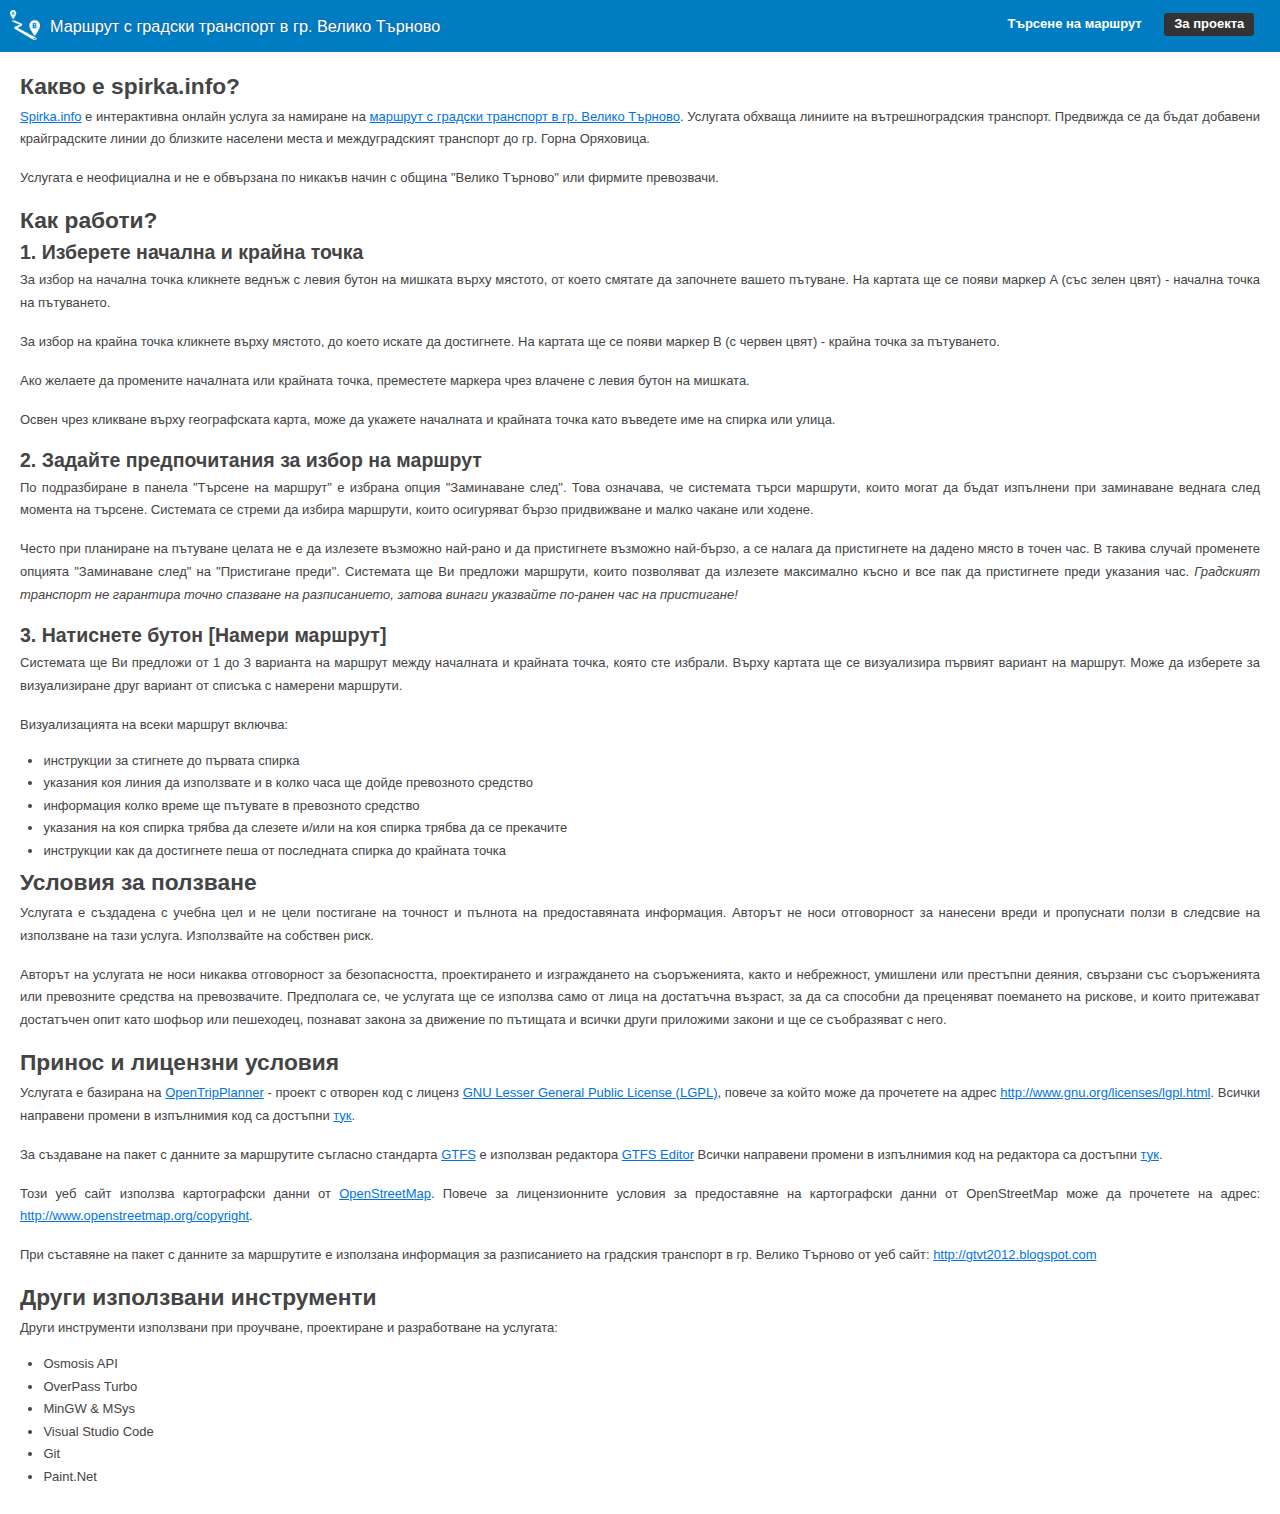
==== src/client/about.html @ 09ef055c "Remove unused modules and languages. Change navigation to static html. Added 'About us' static page." ====
<!DOCTYPE html>
<!--[if lt IE 7 ]> <html dir="ltr" lang="bg" class="ie6"> <![endif]-->
<!--[if IE 7 ]>    <html dir="ltr" lang="bg" class="ie7"> <![endif]-->
<!--[if IE 8 ]>    <html dir="ltr" lang="bg" class="ie8"> <![endif]-->
<!--[if IE 9 ]>    <html dir="ltr" lang="bg" class="ie9"> <![endif]-->
<!--[if (gt IE 9)|!(IE)]><!--> <html dir="ltr" lang="bg"> <!--<![endif]-->
<head>
	<title>Маршрут с градски транспорт в гр. Велико Търново - Test</title>
	<!--  Mobile Viewport Fix -->
	<meta name="viewport" content="width=device-width, initial-scale=1.0, maximum-scale=1.0, user-scalable=no" />
	<meta http-equiv="Content-Type" content="text/html; charset=UTF-8" />

	<link rel="stylesheet" href="style.css?v=1" />

</head>
<body>

	<header id="branding" role="banner" class="clearfix">
	<div id="logo"><a href="http://localhost:8000/"><img src="images/otp_logo_darkbg_40px.png" style="height:100%"></a>
	</div>
	<div id="site-title"><a href="/">Маршрут с градски транспорт в гр. Велико Търново</a></div>
	<nav id="main-menu" role="article"><ul><li id="otp-infoWidget-0"><a href="/">Търсене на маршрут</a></li><li id="otp-infoWidget-0"><a href="/about.html" style="    background-color: #333;">За проекта</a></li></ul></nav>
	</header>
	<div class="about">
		<h2>Какво е spirka.info?</h2>

		<p><a href="http://spirka.info">Spirka.info</a> е интерактивна онлайн услуга за намиране на <a href="http://spirka.info">маршрут с градски транспорт в гр. Велико Търново</a>.
		Услугата обхваща линиите на вътрешноградския транспорт. Предвижда се да бъдат добавени крайградските линии до близките населени места и междуградският транспорт до гр. Горна Оряховица.</p>

		<p>Услугата е неофициална и не е обвързана по никакъв начин с община &quot;Велико Търново&quot; или фирмите превозвачи.</p>

		<h2>Как работи?</h2>

		<h3>1. Изберете начална и крайна точка</h3>
		<p>За избор на начална точка кликнете веднъж с левия бутон на мишката върху мястото, от което смятате да започнете вашето пътуване. На картата ще се появи маркер A (със зелен цвят) - начална точка на пътуването.</p>
		<p>За избор на крайна точка кликнете върху мястото, до което искате да достигнете. На картата ще се появи маркер B (с червен цвят) - крайна точка за пътуването.</p>

		<p>Ако желаете да промените началната или крайната точка, преместете маркера чрез влачене с левия бутон на мишката.</p>

		<p>Освен чрез кликване върху географската карта, може да укажете началната и крайната точка като въведете име на спирка или улица.</p>

		<h3>2. Задайте предпочитания за избор на маршрут</h3>
		<p>По подразбиране в панела "Търсене на маршрут" е избрана опция "Заминаване след". Това означава, че системата търси маршрути, които могат да бъдат изпълнени при заминаване веднага след момента на търсене. Системата се стреми да избира маршрути, които осигуряват бързо придвижване и малко чакане или ходене.</p>
		<p>Често при планиране на пътуване целата не е да излезете възможно най-рано и да пристигнете възможно най-бързо, а се налага да пристигнете на дадено място в точен час. В такива случай променете опцията "Заминаване след" на "Пристигане преди". Системата ще Ви предложи маршрути, които позволяват да излезете максимално късно и все пак да пристигнете преди указания час. <i>Градският транспорт не гарантира точно спазване на разписанието, затова винаги указвайте по-ранен час на пристигане!</i></p>

		<h3>3. Натиснете бутон [Намери маршрут]</h3>
		<p>Системата ще Ви предложи от 1 до 3 варианта на маршрут между началната и крайната точка, която сте избрали. Върху картата ще се визуализира първият вариант на маршрут. Може да изберете за визуализиране друг вариант от списъка с намерени маршрути.</p>

		<p>Визуализацията на всеки маршрут включва:</p>
		<ul>
			<li>инструкции за стигнете до първата спирка</li>
			<li>указания коя линия да използвате и в колко часа ще дойде превозното средство</li>
			<li>информация колко време ще пътувате в превозното средство</li>
			<li>указания на коя спирка трябва да слезете и/или на коя спирка трябва да се прекачите</li>
			<li>инструкции как да достигнете пеша от последната спирка до крайната точка</li>
		</ul>

		<h2>Условия за ползване</h2>

		<p>Услугата е създадена с учебна цел и не цели постигане на точност и пълнота на предоставяната информация. Авторът не носи отговорност за нанесени вреди и пропуснати ползи в следсвие на използване на тази услуга. Използвайте на собствен риск.</p>

		<p>Авторът на услугата не носи никаква отговорност за безопасността, проектирането и изграждането на съоръженията, както и небрежност, умишлени или престъпни деяния, свързани със съоръженията или превозните средства на превозвачите. Предполага се, че услугата ще се използва само от лица на достатъчна възраст, за да са способни да преценяват поемането на рискове, и които притежават достатъчен опит като шофьор или пешеходец, познават закона за движение по пътищата и всички други приложими закони и ще се съобразяват с него.</p>

		<h2>Принос и лицензни условия</h2>

		<p>Услугата е базирана на <a href="https://github.com/opentripplanner/OpenTripPlanner">OpenTripPlanner</a> - проект с отворен код с лиценз <a href="http://www.gnu.org/licenses/lgpl.html">GNU Lesser General Public License (LGPL)</a>, повече за който може да прочетете на адрес <a href="http://www.gnu.org/licenses/lgpl.html">http://www.gnu.org/licenses/lgpl.html</a>. Всички направени промени в изпълнимия код са достъпни <a href="https://github.com/quasoft/OpenTripPlanner">тук</a>.</p>

		<p>За създаване на пакет с данните за маршрутите съгласно стандарта <a href="https://developers.google.com/transit/gtfs/">GTFS</a> е използван редактора <a href="https://github.com/conveyal/gtfs-editor">GTFS Editor</a> Всички направени промени в изпълнимия код на редактора са достъпни <a href="https://github.com/quasoft/gtfs-editor">тук</a>.</p>

		<p>Този уеб сайт използва картографски данни от <a href="http://www.openstreetmap.org">OpenStreetMap</a>. Повече за лицензионните условия за предоставяне на картографски данни от OpenStreetMap може да прочетете на адрес: <a href="http://www.openstreetmap.org/copyright">http://www.openstreetmap.org/copyright</a>.</p>

		<p>При съставяне на пакет с данните за маршрутите е използана информация за разписанието на градския транспорт в гр. Велико Търново от уеб сайт: <a href="http://gtvt2012.blogspot.com">http://gtvt2012.blogspot.com</a></p>

		<h2>Други използвани инструменти</h2>
		<p>Други инструменти използвани при проучване, проектиране и разработване на услугата:</p>
		<ul>
			<li>Osmosis API</li>
			<li>OverPass Turbo</li>
			<li>MinGW &amp; MSys</li>
			<li>Visual Studio Code</li>
			<li>Git</li>
			<li>Paint.Net</li>
		</ul>
	</div>
</body>
</html>
---- src/client/style.css ----
/* =html5doctor.com Reset Stylesheet \\v1.6.1 \\ Last Updated: 2010-09-17 \\ http://richclarkdesign.com \\ @rich_clark
-------------------------------------------------------------- */

html, body, div, span, object, iframe,
h1, h2, h3, h4, h5, h6, p, blockquote, pre,
abbr, address, cite, code,
del, dfn, em, img, ins, kbd, q, samp,
small, strong, sub, sup, var,
b, i,
dl, dt, dd, ol, ul, li,
fieldset, form, label, legend,
table, caption, tbody, tfoot, thead, tr, th, td,
article, aside, canvas, details, figcaption, figure,
footer, header, hgroup, menu, nav, section, summary,
time, mark, audio, video {
  margin:0;
  padding:0;
  border:0;
  outline:0;
  font-size:100%;
  vertical-align:baseline;
  background:transparent;
}
article, aside, details, figcaption, figure,
footer, header, hgroup, menu, nav, section { display:block; }
nav ul { list-style:none; }
blockquote, q { quotes:none; }
blockquote:before, blockquote:after,
q:before, q:after { content:''; content:none; }
a { margin:0; padding:0; font-size:100%; vertical-align:baseline; background:transparent; }
ins { background-color:#ff9; color:#000; text-decoration:none; }
mark { background-color:#ff9; color:#000; font-style:italic; font-weight:bold; }
del { text-decoration: line-through; }
abbr[title], dfn[title] { border-bottom:1px dotted; cursor:help; }
/* tables still need cellspacing="0" in the markup */
table { border-collapse:collapse; border-spacing:0; }
hr { display:block; height:1px; border:0; border-top:1px solid #ccc; margin:1em 0; padding:0; }
input, select { vertical-align:middle; }


/* Base Typography
-------------------------------------------------------------- */

body { font:13px/1.231 sans-serif; *font-size:small; }
select, input, textarea, button { font:99% sans-serif; }
pre, code, kbd, samp { font-family: monospace, sans-serif; }


/* Base Styles
-------------------------------------------------------------- */


body, select, input, textarea {
  /* #444 looks better than black: twitter.com/H_FJ/statuses/11800719859 */
  color: #444;
  /* set your base font here, to apply evenly */
  font-family: "Helvetica Neue",Arial,Helvetica,sans-serif;
}
/* Headers (h1,h2,etc) have no default font-size or margin,
   you'll want to define those yourself. */
h1,h2,h3,h4,h5,h6 {
  font-weight: bold;
  margin-bottom: 0.25em;
  text-shadow: -1px 1px #fff;
}
h1 { font-size: 2em; }
h2 { font-size: 1.75em; }
h3 { font-size: 1.5em; }
h4 { font-size: 1.5em; color: #666;}
h5 { font-size: 1.25em; }
h6 { font-size: 1.25em; color: #666; }
/* always force a scrollbar in non-IE */
html { overflow-y: scroll; }
/* Accessible focus treatment: people.opera.com/patrickl/experiments/keyboard/test */
a:hover, a:active { outline: none; }
a, a:active, a:visited { color: #0073e5; }
a:hover { color: #57a2ee; }
ul, ol { margin-left: 1.8em; margin-bottom: 0.75em }
ol { list-style-type: decimal; }
li { margin-bottom: 0.5em }
p { margin-bottom: 1.25em; line-height: 1.75; }
/* Remove margins for navigation lists */
nav ul, nav li { margin: 0; }
small { font-size: 85%; }
strong, th { font-weight: bold; }
td, td img { vertical-align: top; }
sub { vertical-align: sub; font-size: smaller; }
sup { vertical-align: super; font-size: smaller; }
pre {
  padding: 15px;
  /* www.pathf.com/blogs/2008/05/formatting-quoted-code-in-blog-posts-css21-white-space-pre-wrap/ */
  white-space: pre; /* CSS2 */
  white-space: pre-wrap; /* CSS 2.1 */
  white-space: pre-line; /* CSS 3 (and 2.1 as well, actually) */
  word-wrap: break-word; /* IE */
}
hr {
  background-color: #fff;
  border-top: 1px solid #ccc;
  margin: .5em 0 .5em 0;
}
textarea { overflow: auto; } /* thnx ivannikolic! www.sitepoint.com/blogs/2010/08/20/ie-remove-textarea-scrollbars/ */
.ie6 legend, .ie7 legend { margin-left: -7px; } /* thnx ivannikolic! */
/* align checkboxes, radios, text inputs with their label
   by: Thierry Koblentz tjkdesign.com/ez-css/css/base.css  */
input[type="radio"] { vertical-align: text-bottom; }
input[type="checkbox"] { vertical-align: bottom; }
.ie7 input[type="checkbox"] { vertical-align: baseline; }
.ie6 input { vertical-align: text-bottom; }
/* hand cursor on clickable input elements */
label, input[type=button], input[type=submit], button { cursor: pointer; }
/* webkit browsers add a 2px margin outside the chrome of form elements */
button, input, select, textarea { margin: 0; }
/* colors for form validity */
input:valid, textarea:valid   {  }
input:invalid, textarea:invalid {
      border-radius: 1px;
    -moz-box-shadow: 0px 0px 5px red;
 -webkit-box-shadow: 0px 0px 5px red;
         box-shadow: 0px 0px 5px red;
}
.no-boxshadow input:invalid,
.no-boxshadow textarea:invalid { background-color: #f0dddd; }
/* These selection declarations have to be separate.
   No text-shadow: twitter.com/miketaylr/status/12228805301
   Also: hot pink. */
::-moz-selection{ background: #FF5E99; color:#fff; text-shadow: none; }
::selection { background:#FF5E99; color:#fff; text-shadow: none; }
/*  j.mp/webkit-tap-highlight-color */
a:link { -webkit-tap-highlight-color: #FF5E99; }
/* make buttons play nice in IE:
   www.viget.com/inspire/styling-the-button-element-in-internet-explorer/ */
button {width: auto; overflow: visible;}
/* bicubic resizing for non-native sized IMG:
   code.flickr.com/blog/2008/11/12/on-ui-quality-the-little-things-client-side-image-resizing/ */
.ie7 img {-ms-interpolation-mode: bicubic;}

/* >> The Magnificent CLEARFIX: Updated to prevent margin-collapsing on child elements << j.mp/bestclearfix */
.clearfix:before, .clearfix:after {
  content: "\0020"; display: block; height: 0; visibility: hidden;
}
.clearfix:after { clear: both; }
/* Fix clearfix: blueprintcss.lighthouseapp.com/projects/15318/tickets/5-extra-margin-padding-bottom-of-page */
.clearfix { zoom: 1; }

.borderBox {
     box-sizing: border-box;
     -webkit-box-sizing:border-box;
     -moz-box-sizing: border-box;
}


/* Structure
-------------------------------------------------------------- */

body {
  background: #444;
}


/* Header
-------------------------------------------------------------- */


/* Branding (top bar) */

#branding {
  height: 2.25em;
  overflow: visible;
  position: relative;
  z-index: 100;
  color: #fff;

  background-color: #007CC3;
  /*
  background-image: linear-gradient(bottom, rgb(68,68,68) 0%, rgb(102,102,102) 100%);
  background-image: -o-linear-gradient(bottom, rgb(68,68,68) 0%, rgb(102,102,102) 100%);
  background-image: -moz-linear-gradient(bottom, rgb(68,68,68) 0%, rgb(102,102,102) 100%);
  background-image: -webkit-linear-gradient(bottom, rgb(68,68,68) 0%, rgb(102,102,102) 100%);
  background-image: -ms-linear-gradient(bottom, rgb(68,68,68) 0%, rgb(102,102,102) 100%);

  background-image: -webkit-gradient(
  	linear,
  	left bottom,
  	left top,
  	color-stop(0, rgb(68,68,68)),
  	color-stop(1, rgb(102,102,102))
  );
  */
}

@media only screen and (min-width: 768px) {
  #branding {
    height: 4em;
  }
}

/* Module Selector */

#otp_moduleSelector {
  font-size: 11px;
  margin: 6px 10px;
}

@media only screen and (min-width: 768px) {

  #otp_moduleSelector {
    font-size: 16px;
    margin: 13px 20px;
  }
}



#otp_topbutton {
  float: left;
  width: 90px;
  height: 42px;
  background: gray;
  font-weight: bold;
  font-size: 30px;
  padding: 6px 0px 4px 10px;
  cursor: pointer;
}

#otp_topbutton:hover {
  color: cyan;
}

#otp_toptitle {
  float: left;
  width: 300px;
  height: 42px;
  font-weight: bold;
  font-size: 30px;
  padding: 6px 0px 4px 12px;
}

#otp-widgetManager {
    float: right;
    width: 30px;
    height: 30px;
    margin: 10px 10px 0 0;
    background: url('images/gear.svg');
    background-size: 30px 30px;
    cursor: pointer;
}

.otp-widgetManagerMenu {
    top: 40px;
    right: 10px;
    text-align: right;
}

#addthis {
  display: none;
}

/* the logo */
#logo {
  display: none;
  float: left;
  height:30px;
  margin: 10px 0px 0px 10px;
}

}
#logo .ribbon {
  position: relative;
  height: 5em;
  right: -10px;
  padding: 0 10px 0 1.5em;
  border-top: 1px solid #529be6;
  border-bottom: 1px solid #2a65a1;

  background-color: #68aff7;

  background-image: linear-gradient(bottom, rgb(86,162,238) 0%, rgb(120,185,255) 100%);
  background-image: -o-linear-gradient(bottom, rgb(86,162,238) 0%, rgb(120,185,255) 100%);
  background-image: -moz-linear-gradient(bottom, rgb(86,162,238) 0%, rgb(120,185,255) 100%);
  background-image: -webkit-linear-gradient(bottom, rgb(86,162,238) 0%, rgb(120,185,255) 100%);
  background-image: -ms-linear-gradient(bottom, rgb(86,162,238) 0%, rgb(120,185,255) 100%);

  background-image: -webkit-gradient(
  	linear,
  	left bottom,
  	left top,
  	color-stop(0, rgb(86,162,238)),
  	color-stop(1, rgb(120,185,255))
  );

     -moz-box-shadow: inset -2px 1px 1px rgba(255,255,255,0.5);
  -webkit-box-shadow: inset -2px 1px 1px rgba(255,255,255,0.5);
          box-shadow: inset -2px 1px 1px rgba(255,255,255,0.5);
}
#logo .ribbon:before,
#logo .ribbon:after {
  content: "\0020";
  display: block;
	width: 100%;
	height: 100%;
  position: absolute;
  top: -1px;
  right: -1px;
  z-index: -1;
  border: 1px solid #2a65a1;
  border-top: 1px solid #529be6;
  border-left: 2px solid #498fd7;

  background-color: #68aff7;

  background-image: linear-gradient(bottom, rgb(86,162,238) 0%, rgb(120,185,255) 100%);
  background-image: -o-linear-gradient(bottom, rgb(86,162,238) 0%, rgb(120,185,255) 100%);
  background-image: -moz-linear-gradient(bottom, rgb(86,162,238) 0%, rgb(120,185,255) 100%);
  background-image: -webkit-linear-gradient(bottom, rgb(86,162,238) 0%, rgb(120,185,255) 100%);
  background-image: -ms-linear-gradient(bottom, rgb(86,162,238) 0%, rgb(120,185,255) 100%);

  background-image: -webkit-gradient(
  	linear,
  	left bottom,
  	left top,
  	color-stop(0, rgb(86,162,238)),
  	color-stop(1, rgb(120,185,255))
  );

          transform: skew(45deg,0deg);
      -ms-transform: skew(45deg,0deg);
  -webkit-transform: skew(45deg,0deg);
       -o-transform: skew(45deg,0deg);
     -moz-transform: skew(45deg,0deg);

     -webkit-border-radius: 8px;
        -moz-border-radius: 8px;
             border-radius: 8px;

     -moz-box-shadow: -5px 0 15px rgba(0, 0, 0, 0.25), inset 0 1px 1px rgba(255,255,255,0.5);
  -webkit-box-shadow: -5px 0 15px rgba(0, 0, 0, 0.25), inset 0 1px 1px rgba(255,255,255,0.5);
          box-shadow: -5px 0 15px rgba(0, 0, 0, 0.25), inset 0 1px 1px rgba(255,255,255,0.5);
}
#logo .ribbon:after {
  padding-right: 6em;
  right: -6em;
  margin-right: -1px;
  border-left: 2px solid #498fd7;
          transform: skew(-45deg,0deg);
      -ms-transform: skew(-45deg,0deg);
  -webkit-transform: skew(-45deg,0deg);
       -o-transform: skew(-45deg,0deg);
     -moz-transform: skew(-45deg,0deg);

        -moz-box-shadow: 5px 10px 10px rgba(0, 0, 0, 0.25), inset 1px 1px 1px rgba(255,255,255,0.5);
     -webkit-box-shadow: 5px 10px 10px rgba(0, 0, 0, 0.25), inset 1px 1px 1px rgba(255,255,255,0.5);
             box-shadow: 5px 10px 10px rgba(0, 0, 0, 0.25), inset 1px 1px 1px rgba(255,255,255,0.5);
}

#site-title {
  font-size: 1.25em;
  margin: .325em .25em;
  float: left;
  padding-left: 5px;
}

#site-title a {
  text-decoration: none;
  color: #fff;
  text-shadow: -1px -1px 1px rgba(42,101,161,0.25),
               -1px  1px 1px rgba(42,101,161,0.25),
                1px -1px 1px rgba(42,101,161,0.25),
                1px  1px 1px rgba(42,101,161,0.25)
}
#site-title a:hover {
  text-shadow: -1px -1px 1px rgba(42,101,161,0.5),
               -1px  1px 1px rgba(42,101,161,0.75),
                1px -1px 1px rgba(42,101,161,0.25),
                1px  1px 1px rgba(42,101,161,0.5)
}
#site-description {
  color: #dfeefd;
  font-size: 1em;
  margin: 0 20px 0 0;
  text-shadow: -1px -1px 1px rgba(42,101,161,0.25),
               -1px  1px 1px rgba(42,101,161,0.25),
                1px -1px 1px rgba(42,101,161,0.25),
                1px  1px 1px rgba(42,101,161,0.25)
}

/* AddThis */
#branding .addthis_toolbox {
  margin: 1.25em 0 0 0;
  float: right;
  min-width: 163px;
}

/* Navigation: Main Menu */
#main-menu {
  padding: .25em;
  float: right;
}
#main-menu li {
  float: left;
}
#main-menu a {
  display: block;
  color: #fff;
  font-size: 1em;
  font-weight: bold;
  line-height: 1.75;
  text-decoration: none;
  padding: 0 0.75em;
  position: relative;
  z-index: 1000;
  -webkit-border-radius: 3px;
     -moz-border-radius: 3px;
          border-radius: 3px;
}
#main-menu a:hover {
  background-color: #333;
}



/* The Map
-------------------------------------------------------------- */

#map {
  position: absolute;
  top: 2.25em;
  right: 0;
  bottom: 0;
  left: 0;
  z-index: 1;
}

@media only screen and (min-width: 768px) {
  #map {
    top: 4em;
  }
}


/*.leaflet-control-zoom {
  display: none;
}*/

.leaflet-container .leaflet-control-attribution {
  font-size: 6px;
}


.otp-popupMenu {
  position : fixed;
  z-index: 10001;
  padding: 0px;
  background: #eee;
  border: 1px solid #acacac;
  border-top: 1px solid #bfbfbf;
  border-bottom: 1px solid #9a9a9a;
  -webkit-border-radius: 3px;
     -moz-border-radius: 3px;
          border-radius: 3px;
     -moz-box-shadow: inset 0 2px 0 rgba(255,255,255,0.5);
  -webkit-box-shadow: inset 0 2px 0 rgba(255,255,255,0.5);
          box-shadow: inset 0 2px 0 rgba(255,255,255,0.5);
}

.otp-popupMenu-item {
    padding: .4em;
    cursor: pointer;
}

.otp-popupMenu-item:hover {
    background: #f8f8f8;
}

/* Minimize Tray
-------------------------------------------------------------- */

#otp-minimize-tray {
    position: absolute;
    right: 0;
    bottom: 0;
    left: 0;
    height: 28px;
    z-index: 10000;
}

.otp-minimized-tab {
    float: left;
    z-index: 10000;
    font-size: 14px;
    text-shadow: -1px 1px 0 #ffffff;
    font-weight: bold;
    background: #eee;
    padding: 5px 2px 3px 6px;
    margin-left: 10px;
    width: 150px;
    height: 20px;
    cursor: pointer;
    overflow: hidden;
    text-overflow: ellipsis;
    white-space: nowrap;

    border-top: 1px solid #acacac;
    border-top: 1px solid #bfbfbf;
    border-left: 1px solid #acacac;
    border-left: 1px solid #bfbfbf;
    border-right: 1px solid #acacac;
    border-tight: 1px solid #bfbfbf;

    -webkit-border-radius: 3px;
        -moz-border-radius: 3px;
          border-radius: 3px;
         -moz-box-shadow: inset 0 2px 0 rgba(255,255,255,0.5);
    -webkit-box-shadow: inset 0 2px 0 rgba(255,255,255,0.5);
          box-shadow: inset 0 2px 0 rgba(255,255,255,0.5);
}

/* Widgets
-------------------------------------------------------------- */

.otp-widget {
  position : absolute;
  z-index: 1000;
}

.otp-widget-nonTransparent {
  padding: 5px 10px;
  background: #eee;
  border: 1px solid #acacac;
  border-top: 1px solid #bfbfbf;
  border-bottom: 1px solid #9a9a9a;
  -webkit-border-radius: 3px;
     -moz-border-radius: 3px;
          border-radius: 3px;
     -moz-box-shadow: inset 0 2px 0 rgba(255,255,255,0.5);
  -webkit-box-shadow: inset 0 2px 0 rgba(255,255,255,0.5);
          box-shadow: inset 0 2px 0 rgba(255,255,255,0.5);
}

.otp-widget .close {
	color: #666;
	cursor: pointer;
	font-size: 20px;
  font-weight: bold;
	text-shadow: -1px 1px 0 #ffffff;
  padding: 0 0.4em 0.23em;
	float: right;
	position: absolute;
	right: 0;
	top: 0;
	z-index: 10000;
  -webkit-border-radius: 4px;
  -moz-border-radius: 4px;
  border-radius: 4px;
}
.otp-widget .close:hover {
	color: red;
}

.otp-widget-header {
    font-size: 16px;
    min-height: 16px;
    text-shadow: -1px 1px 0 #ffffff;
    font-weight: bold;
    margin-bottom: 5px;
    overflow: hidden;
    text-overflow: ellipsis;
    white-space: nowrap;
    cursor: default;
}

.otp-widget-header-buttons {
    position: absolute;
    top: 0px;
    right: 0px;
    height: 20px;
    width: 50px;
}

.otp-widget-header-button {
	color: #666;
	cursor: pointer;
	font-size: 20px;
    font-weight: bold;
	text-shadow: -1px 1px 0 #ffffff;
    padding: 0 10px 0px 2px;
	position: static;
	float: right;
	width: 8px;
	z-index: 10000;
    /*-webkit-border-radius: 4px;
    -moz-border-radius: 4px;
    border-radius: 4px;*/
}

.otp-widget-header-minimize:hover {
	color: red;
}

.otp-defaultInfoWidget {
    width: 40em;
    height: 60%;
  	overflow: auto;
}

#otp-tripResultsWidget {
  width: 230px;
  height: auto;
  left: 20px;
  bottom: 7.5em;
  display: none;
}

#otp-noTripWidget {
  left: 0.5em;
  right: 0.5em;
  bottomm: 5em;
  font-size: 85%;
  background-color: #ffa07a;
  background-color: rgba(255,160,122,0.85);
  display: none;
}

#otp-tipWidget {
  left: 0.5em;
  right: 0.5em;
  bottom: 1em;
  font-size: 85%;
  font-weight: bold;
  text-align: center;
  padding: 0.5em;
  text-shadow: -1px 1px #fff;
  background-color: #e3e57a;
  background-color: rgba(227,229,122,0.8);
  border: 1px solid #b1b24e;
  border-top: 1px solid #d1d263;
  border-bottom: 1px solid #929339;
}

#otp-bikestationsWidget {
  visibility: hidden;
}

#otp-contactWidget, #otp-aboutWidget {
  display: none;
  position: absolute;
  top: 2.5em;
  right: 0.25em;
  left: 0.25em;
  z-index: 2000;
}

#otp-aboutWidget .content, #otp-contactWidget .content {
	padding: 2em;
}

#otp-aboutWidget .content img, #otp-contactWidget .content img {
  max-width: 100%;
}

#otp-aboutWidget .content a, #otp-contactWidget .content a {
	text-decoration: none;
	color: rgb(82, 155, 230);
	font-weight: bold;
}

#otp-aboutWidget .title, #otp-contactWidget .title {
	font-weight: bold;
	font-size: 1.5em;
}

#otp-aboutWidget .text, #otp-contactWidget .text {
	font-weight: normal;
	font-size: 1em;
}

.otp-defaultLabel {
    margin: 4px 0px 2px 0px;
}

.ui-dialog-titlebar {
  font-size: 14px;
  padding:2px;
}

.ui-dialog-content {
  font-size: 12px;
}

/* TripSummaryWidget */

.otp-defaultTripWidget {
  width: auto;
  bottom: 10px;
  left: 10px;
}

.otp-defaultTripWidget hr {
  display: none;
}

@media only screen and (min-width: 768px) {
  .otp-defaultTripWidget {
    width: 340px;
    /*top: auto;
    left: 20px;
    bottom: 100px;*/

    padding: 10px;
  }

  .otp-defaultTripWidget hr {
    display: block;
  }
}


h3.your-trip,
h6.drag-to-change {
  display: none;
}

/*#otp-fieldtrip-optionsWidget {
    bottom: 10px;
    left: 10px;
}

#otp-calltaker-optionsWidget {
    bottom: 10px;
    left: 10px;
}*/


/* Bike Triangle */

.otp-bikeTriangle {
  display: none;
}


@media only screen and (min-width: 768px) {
  .otp-bikeTriangle {
    display: block;
    height: 100px;
  }
}

/* Stop Times Widget */

.otp-stopTimes-list {
    width: 80px;
    height: 120px;
    overflow: auto;
    background: white;
    border: 1px solid black;
    margin-top: 5px;
}

.otp-stopTimes-list-item {
    margin: .2em 0 .2em .5em;
}

.otp-stopTimes-close {
    text-align:center;
    margin-top: 8px;
    font-size: .8em;
}

/* Preferred Routes Selector Widget */

.otp-preferredRoutesSelectorWidget {
    width: 400px;
}

.otp-preferredRoutesSelectorWidget-buttonRow {
    text-align: center;
    font-size: 12px;
    margin-top: 10px;
}

.otp-preferredRoutesSelectorWidget-list {
    width: 170px;
    background:white;
}

.otp-preferredRoutesSelectorWidget-middle {
    padding-top: 32px;
    margin: 0px 180px;
    text-align:center;
    font-size:12px;
}

/*  Call History / Past Queries Widget */

/*

.otp-pastQueriesWidget {
  bottom: 20px;
  right: 10px;
}

.otp-pastQueriesHeader {
  height: 24px;
  font-size: 16px;
  font-weight: bold;
  overflow: hidden;
}

.otp-pastQueriesList {
  width: 300px;
  height: 200px;
  padding: 4px;
  background: white;
  border: 1px solid black;
  overflow: auto;
}

.otp-pastQueryRow {
  border-bottom: 2px solid #ccc;
  padding-bottom: 3px;
  margin-bottom: 3px;
  font-size: 11px;
  cursor: pointer;
}

.otp-pastQueryRowTime {
  color: red;
  font-weight: bold;
  float: left;
  text-align: right;
  width: 70px;
}

.otp-pastQueryRowDesc {
  margin-left: 80px;
}
*/

/*ul.otp-stats {
  list-style: none;
  margin: 0;
}
ul.otp-stats li {
  margin-bottom: 0;
  font-weight: bold;
  font-size: 2em;
}
ul.otp-stats li strong {
  display: none;
}*/

.otp-tripSummary-distance {
  float: left;
  font-weight: bold;
  font-size: 2em;
}

.otp-tripSummary-duration {
  font-weight: bold;
  text-align: right;
  font-size: 2em;
}

.otp-tripSummary-timeSummary {
    text-align: right;
    margin-bottom: .5em;
    font-style: italic;
}

#share-route-header,
#share-route {
  display: none;
}

p#splash-text {
  position: absolute;
  top: 6.75em;
  right: 0;
  line-height: 1.5;
  font-weight: bold;
  text-align: left;
  padding: 1em 1.25em;
  color: #444;
  text-shadow: -1px 1px #fff;
  background-color: #9ad5ea;
  background-color: rgba(154,213,234,0.85);
  border-left: 1px solid #7ab1c5;
  border-top: 1px solid #8bc9de;
  border-bottom: 1px solid #699bac;
  z-index: 1;
     -webkit-border-top-left-radius: 3px;
  -webkit-border-bottom-left-radius: 3px;
         -moz-border-radius-topleft: 3px;
      -moz-border-radius-bottomleft: 3px;
             border-top-left-radius: 3px;
          border-bottom-left-radius: 3px;
}
p#splash-text span {
  display: block;
}

#otp-spinner {
  width: 32px;
  height: 32px;
  position: fixed;
  left: 50%;
  margin-left: -16px;
  top: 50%;
  margin-top: -16px;
  z-index: 10000;
  display: none;
}




/* =Media Queries for Responsive Layout
-------------------------------------------------------------- */

@media only screen and (min-width: 320px) {
  #otp-noTripWidget {
    bottom: 4em;
  }
}


@media only screen and (min-width: 768px) {

  #logo {
    display: block;
  }

  #addthis {
    display: block;
  }
  #logo .ribbon {
    height: 6em;
    padding: 0 1.5em 0 2em;
  }
  #site-title {
     margin: 1em 0;
     padding-left: 10px;
  }
  #site-description {
    font-size: 1.25em;
  }

  /* Navigation: Main Menu */
  #main-menu {
    padding: 1em;
  }
  #main-menu li {
    float: left;
    margin-right: 1em;
  }

  /* AddThis
  #branding .addthis_toolbox {
    margin: 1.25em 0 0 1.25em;
  }*/

  /* Map UI */
  .leaflet-control-zoom {
    display: block;
  }
  .leaflet-container .leaflet-control-attribution {
    font-size: 10px;
  }

  #otp-tipWidget {
    left: 20px;
    right: auto;
    bottom: 2.5em;
    height: 1.5em;
    font-size: 1em;
    line-height: 1.5;
    padding-right: 1em;
    padding-left: 1em;
    white-space: nowrap;
  }

  #otp-noTripWidget {
    width: 230px;
    height: auto;
    left: 20px;
    bottom: 7.5em;
    font-size: 1em;
  }

  #otp-bikestationsWidget {
    visibility: visible;
  	right: 10px;
  	bottom: 2.5em;
  	text-align: center;
  	background: transparent;
  	padding: 0;
  	border: 0;
  	   -moz-box-shadow: none;
  	-webkit-box-shadow: none;
  	        box-shadow: none;
  }

  #otp-bikestationsWidget .button {
  	cursor: pointer;
	  background:#ccc;
	  color: #111;
	  margin: 0.5em 0 0;
	  padding: 0.5em 1em;
	  -webkit-border-radius: 3px;
	     -moz-border-radius: 3px;
	          border-radius: 3px;
       -moz-box-shadow: inset 0 2px 0 rgba(255,255,255,0.5);
	  -webkit-box-shadow: inset 0 2px 0 rgba(255,255,255,0.5);
	          box-shadow: inset 0 2px 0 rgba(255,255,255,0.5);
  }

  #otp-bikestationsWidget .button.left {
  	background-color: #3fc100;
  	background-color: rgba(153,204,153, 0.8);
	  border: 1px solid #51be1b;
	  border-top: 1px solid #7fca5b;
	  border-bottom: 1px solid #70995c;
  }

  #otp-bikestationsWidget .button.right {
  	background-color: #fd7474;
	  background-color: rgba(255,159,159, 0.8);
	  border: 1px solid #ff9191;
	  border-top: 1px solid #fea6a6;
	  border-bottom: 1px solid #e68b8b;
  }

  #otp-contactWidget, #otp-aboutWidget {
    top: 10em;
    right: auto;
    left: 1.75em;
    width: 40em;
    bottom: 7.5em;
  	padding: 0;
  	overflow: hidden;
  }
  #otp-aboutWidget .content, #otp-contactWidget .content {
  	overflow: auto;
  	padding: 0 1em 2em;
  	margin: 0 1em 0 0;
  	position: absolute;
  	top: 2em;
  	bottom: 2em;
  }
  #otp-aboutWidget .content::-webkit-scrollbar-track
  {
  	-webkit-box-shadow: inset 0 0 6px rgba(0,0,0,0.3);
  	border-radius: 10px;
  	background-color: #F5F5F5;
  }

  #otp-aboutWidget .content::-webkit-scrollbar
  {
  	width: 12px;
  	background-color: #F5F5F5;
  }

  #otp-aboutWidget .content::-webkit-scrollbar-thumb
  {
  	border-radius: 10px;
  	-webkit-box-shadow: inset 0 0 6px rgba(0,0,0,.3);
  	background-color: #555;
  }

  h6.drag-to-change {
    display: block;
  }


  #otp-tsw-bikeTypeRow {
    margin: .5em 0;
  }

  ul.otp-stats {
    margin: 0 0 0.25em;
  }
  ul.otp-stats li {
/*    margin-bottom: 0.25em */
/*    font-weight: normal;*/
/*    font-size: 1em;*/
    display: inline;
    margin: 0;
  }
  ul.otp-stats li strong {
/*    display: inline;*/
  }

  #share-route-header,
  #share-route {
    display: block;
  }
  #share-route-header {
    float: left;
    margin-right: 0.25em;
  }

  p#splash-text {
    top: 7.5em;
    font-size: 1.2em;
  }

}

@media only screen and (min-width: 1024px) {

  #otp-tipWidget {
    bottom: 2em;
    font-size: 1.25em;
  }

  #otp-bikestationsWidget .button {
	  width: 16em;
  	float: left;
  	margin: 0 0 0 0.5em;
  }


}

@media only screen and (min-width: 1300px) {
}


/* =Media Query Size Indicator
-------------------------------------------------------------- */

/* Uncomment the following to display the media query results in your browser. */
/*body:after { content: "less than 320px"; font-size: 300%; font-weight: bold; position: fixed; bottom: 0; width: 100%; text-align: center; background-color: hsla(1,60%,40%,0.7); color: #fff; }
@media only screen and (min-width: 320px) { body:after { content: "320 to 479px"; background-color: hsla(90,60%,40%,0.7); } }
@media only screen and (min-width: 480px) { body:after { content: "480 to 767px"; background-color: hsla(180,60%,40%,0.7); } }
@media only screen and (min-width: 768px) { body:after { content: "768 to 1023px"; background-color: hsla(270,60%,40%,0.7); } }
@media only screen and (min-width: 1024px) { body:after { content: "1024 to 1299px"; background-color: hsla(360,60%,40%,0.7); } }
@media only screen and (min-width: 1300px) { body:after { content: "1300 and up"; background-color: hsla(60,60%,40%,0.7); } }*/

div.about {
  background-color: #fff;
  padding: 20px;
}

div.about p {
  font-family: "Helvetica Neue",Arial,Helvetica,sans-serif;
  text-align: justify;
}
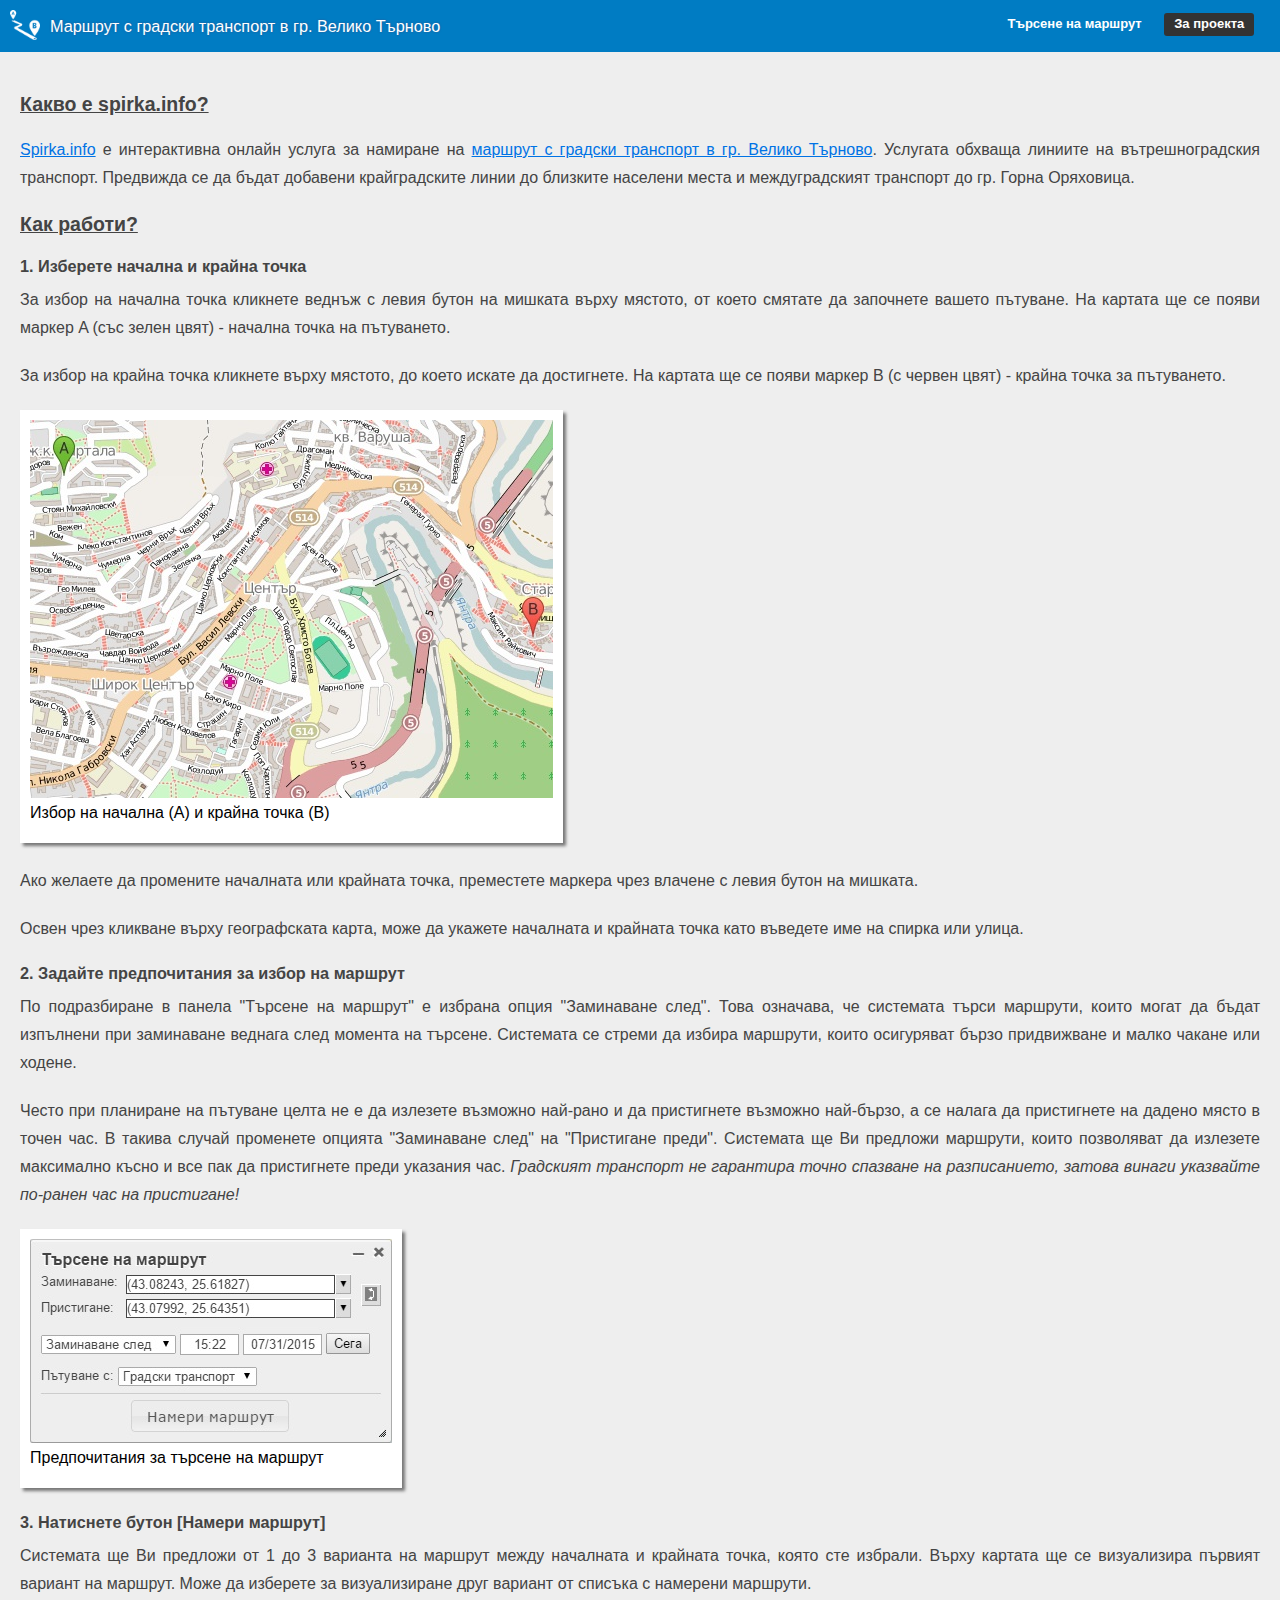
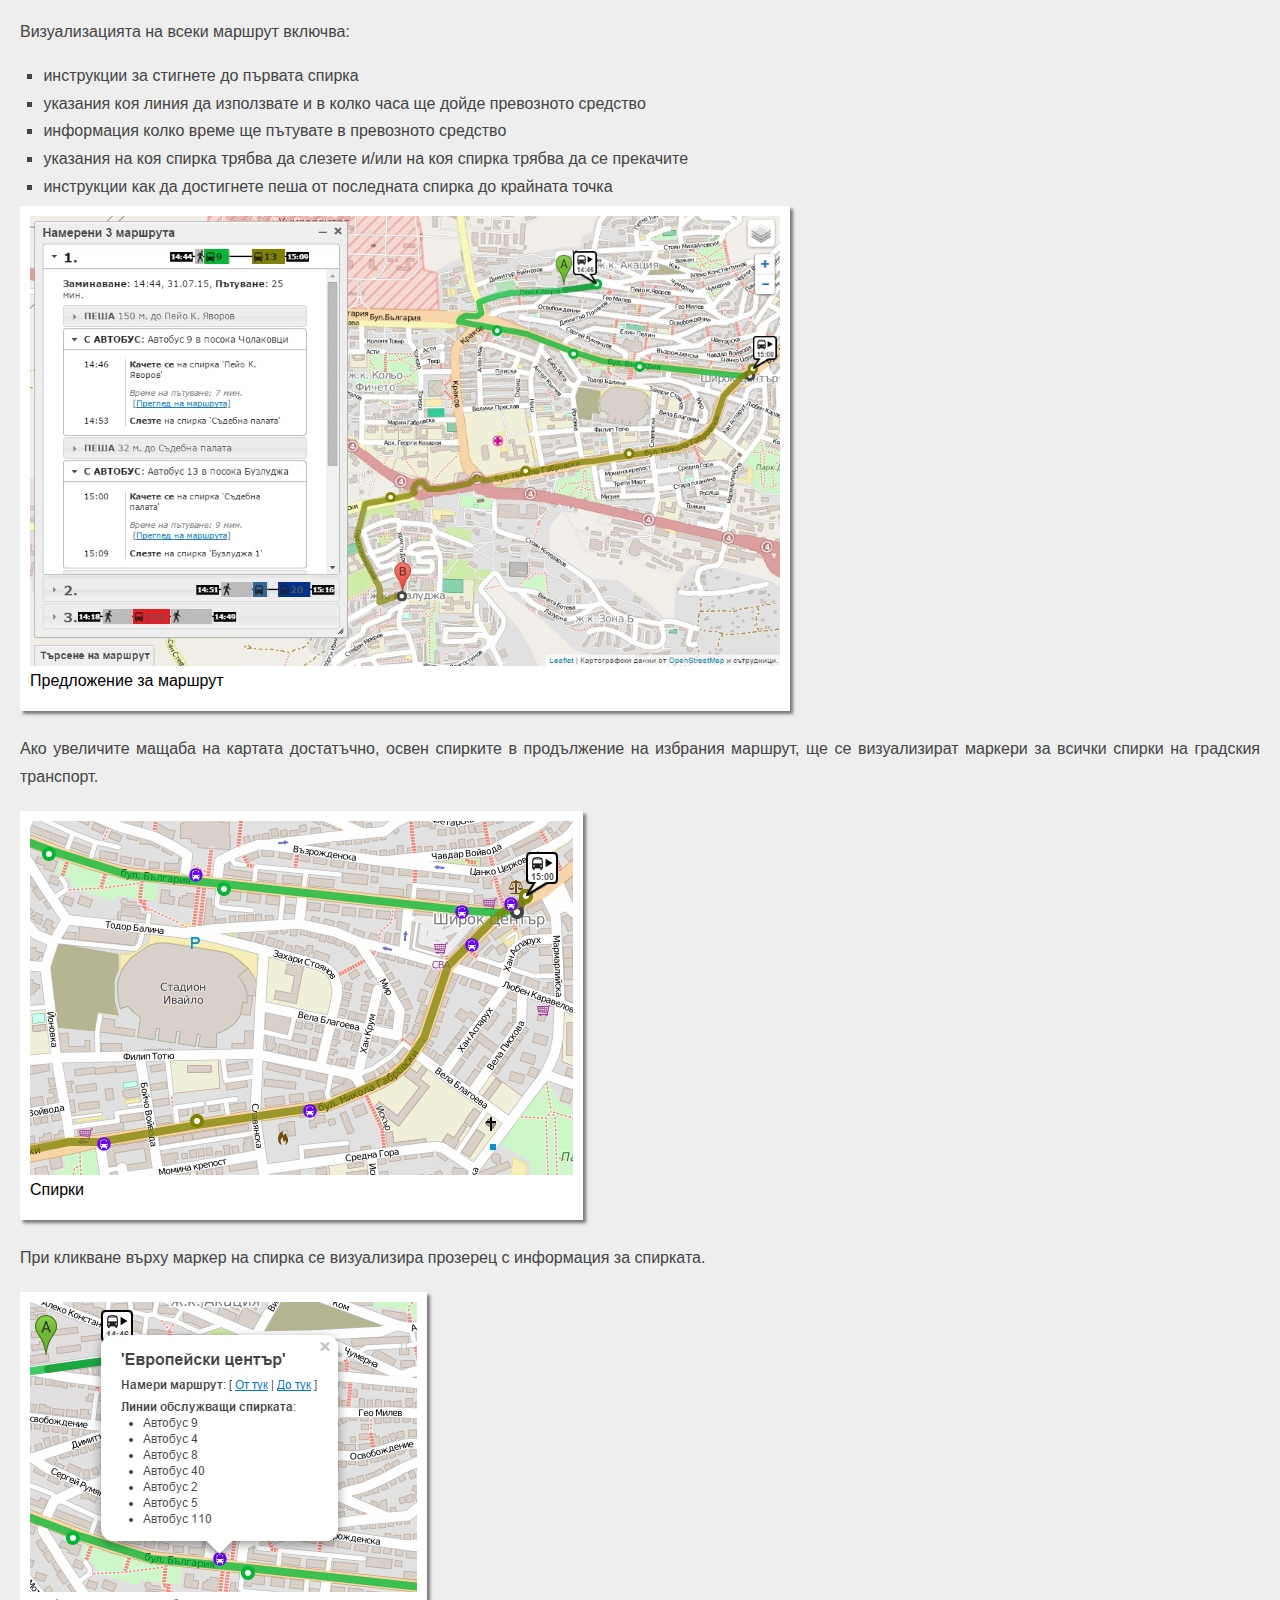
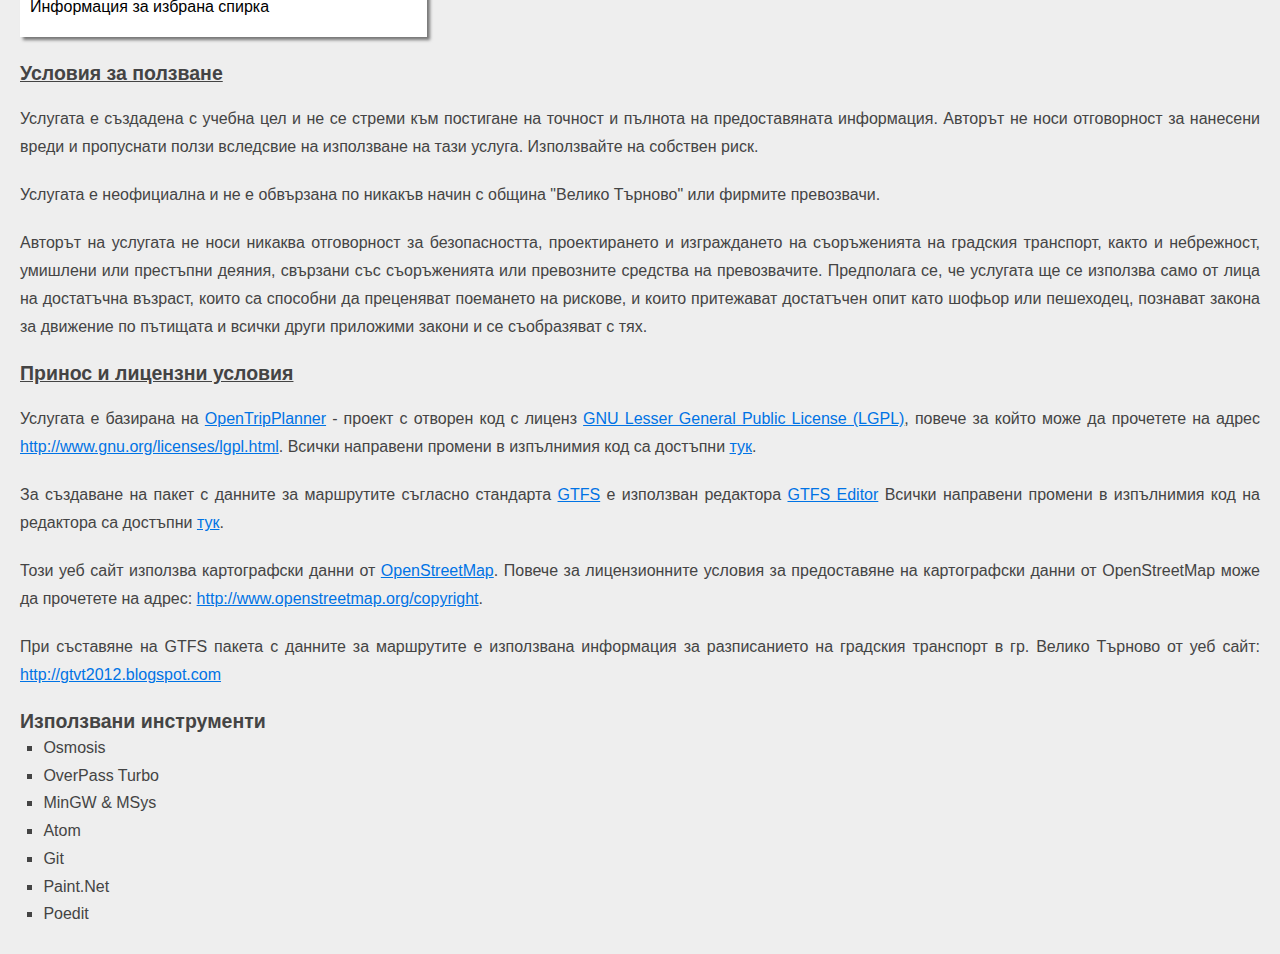
==== commit 1fe57a9b: "Updated about.html page" ====
--- a/src/client/about.html
+++ b/src/client/about.html
@@ -16,34 +16,42 @@
 <body>
 
 	<header id="branding" role="banner" class="clearfix">
-	<div id="logo"><a href="http://localhost:8000/"><img src="images/otp_logo_darkbg_40px.png" style="height:100%"></a>
+	<div id="logo"><a href="/"><img src="images/otp_logo_darkbg_40px.png" style="height:100%"></a>
 	</div>
 	<div id="site-title"><a href="/">Маршрут с градски транспорт в гр. Велико Търново</a></div>
 	<nav id="main-menu" role="article"><ul><li id="otp-infoWidget-0"><a href="/">Търсене на маршрут</a></li><li id="otp-infoWidget-0"><a href="/about.html" style="    background-color: #333;">За проекта</a></li></ul></nav>
 	</header>
 	<div class="about">
-		<h2>Какво е spirka.info?</h2>
+		<h2><span>Какво е spirka.info?</span></h2>
 
 		<p><a href="http://spirka.info">Spirka.info</a> е интерактивна онлайн услуга за намиране на <a href="http://spirka.info">маршрут с градски транспорт в гр. Велико Търново</a>.
 		Услугата обхваща линиите на вътрешноградския транспорт. Предвижда се да бъдат добавени крайградските линии до близките населени места и междуградският транспорт до гр. Горна Оряховица.</p>
 
-		<p>Услугата е неофициална и не е обвързана по никакъв начин с община &quot;Велико Търново&quot; или фирмите превозвачи.</p>
+		<h2><span>Как работи?</span></h2>
 
-		<h2>Как работи?</h2>
-
-		<h3>1. Изберете начална и крайна точка</h3>
+		<h5 class="step"><span class="number">1.</span> Изберете начална и крайна точка</h5>
 		<p>За избор на начална точка кликнете веднъж с левия бутон на мишката върху мястото, от което смятате да започнете вашето пътуване. На картата ще се появи маркер A (със зелен цвят) - начална точка на пътуването.</p>
 		<p>За избор на крайна точка кликнете върху мястото, до което искате да достигнете. На картата ще се появи маркер B (с червен цвят) - крайна точка за пътуването.</p>
+
+		<div class="polaroid">
+		  <p>Избор на начална (A) и крайна точка (B)</p>
+		  <img src="images/help/markers.jpg">
+		</div>
 
 		<p>Ако желаете да промените началната или крайната точка, преместете маркера чрез влачене с левия бутон на мишката.</p>
 
 		<p>Освен чрез кликване върху географската карта, може да укажете началната и крайната точка като въведете име на спирка или улица.</p>
 
-		<h3>2. Задайте предпочитания за избор на маршрут</h3>
+		<h5 class="step"><span class="number">2.</span> Задайте предпочитания за избор на маршрут</h5>
 		<p>По подразбиране в панела "Търсене на маршрут" е избрана опция "Заминаване след". Това означава, че системата търси маршрути, които могат да бъдат изпълнени при заминаване веднага след момента на търсене. Системата се стреми да избира маршрути, които осигуряват бързо придвижване и малко чакане или ходене.</p>
-		<p>Често при планиране на пътуване целата не е да излезете възможно най-рано и да пристигнете възможно най-бързо, а се налага да пристигнете на дадено място в точен час. В такива случай променете опцията "Заминаване след" на "Пристигане преди". Системата ще Ви предложи маршрути, които позволяват да излезете максимално късно и все пак да пристигнете преди указания час. <i>Градският транспорт не гарантира точно спазване на разписанието, затова винаги указвайте по-ранен час на пристигане!</i></p>
+		<p>Често при планиране на пътуване целта не е да излезете възможно най-рано и да пристигнете възможно най-бързо, а се налага да пристигнете на дадено място в точен час. В такива случай променете опцията "Заминаване след" на "Пристигане преди". Системата ще Ви предложи маршрути, които позволяват да излезете максимално късно и все пак да пристигнете преди указания час. <i>Градският транспорт не гарантира точно спазване на разписанието, затова винаги указвайте по-ранен час на пристигане!</i></p>
 
-		<h3>3. Натиснете бутон [Намери маршрут]</h3>
+		<div class="polaroid">
+		  <p>Предпочитания за търсене на маршрут</p>
+		  <img src="images/help/trip-options.jpg">
+		</div>
+
+		<h5 class="step"><span class="number">3.</span> Натиснете бутон [Намери маршрут]</h5>
 		<p>Системата ще Ви предложи от 1 до 3 варианта на маршрут между началната и крайната точка, която сте избрали. Върху картата ще се визуализира първият вариант на маршрут. Може да изберете за визуализиране друг вариант от списъка с намерени маршрути.</p>
 
 		<p>Визуализацията на всеки маршрут включва:</p>
@@ -55,13 +63,34 @@
 			<li>инструкции как да достигнете пеша от последната спирка до крайната точка</li>
 		</ul>
 
-		<h2>Условия за ползване</h2>
+		<div class="polaroid">
+		  <p>Предложение за маршрут</p>
+		  <img src="images/help/itineraries.jpg">
+		</div>
 
-		<p>Услугата е създадена с учебна цел и не цели постигане на точност и пълнота на предоставяната информация. Авторът не носи отговорност за нанесени вреди и пропуснати ползи в следсвие на използване на тази услуга. Използвайте на собствен риск.</p>
+		<p>Ако увеличите мащаба на картата достатъчно, освен спирките в продължение на избрания маршрут, ще се визуализират маркери за всички спирки на градския транспорт.</p>
 
-		<p>Авторът на услугата не носи никаква отговорност за безопасността, проектирането и изграждането на съоръженията, както и небрежност, умишлени или престъпни деяния, свързани със съоръженията или превозните средства на превозвачите. Предполага се, че услугата ще се използва само от лица на достатъчна възраст, за да са способни да преценяват поемането на рискове, и които притежават достатъчен опит като шофьор или пешеходец, познават закона за движение по пътищата и всички други приложими закони и ще се съобразяват с него.</p>
+		<div class="polaroid">
+		  <p>Спирки</p>
+		  <img src="images/help/stops.jpg">
+		</div>
 
-		<h2>Принос и лицензни условия</h2>
+		<p>При кликване върху маркер на спирка се визуализира прозерец с информация за спирката.</p>
+
+		<div class="polaroid">
+		  <p>Информация за избрана спирка</p>
+		  <img src="images/help/stop-details.jpg">
+		</div>
+
+		<h2><span>Условия за ползване</span></h2>
+
+		<p>Услугата е създадена с учебна цел и не се стреми към постигане на точност и пълнота на предоставяната информация. Авторът не носи отговорност за нанесени вреди и пропуснати ползи вследсвие на използване на тази услуга. Използвайте на собствен риск.</p>
+
+		<p>Услугата е неофициална и не е обвързана по никакъв начин с община &quot;Велико Търново&quot; или фирмите превозвачи.</p>
+
+		<p>Авторът на услугата не носи никаква отговорност за безопасността, проектирането и изграждането на съоръженията на градския транспорт, както и небрежност, умишлени или престъпни деяния, свързани със съоръженията или превозните средства на превозвачите. Предполага се, че услугата ще се използва само от лица на достатъчна възраст, които са способни да преценяват поемането на рискове, и които притежават достатъчен опит като шофьор или пешеходец, познават закона за движение по пътищата и всички други приложими закони и се съобразяват с тях.</p>
+
+		<h2><span>Принос и лицензни условия</span></h2>
 
 		<p>Услугата е базирана на <a href="https://github.com/opentripplanner/OpenTripPlanner">OpenTripPlanner</a> - проект с отворен код с лиценз <a href="http://www.gnu.org/licenses/lgpl.html">GNU Lesser General Public License (LGPL)</a>, повече за който може да прочетете на адрес <a href="http://www.gnu.org/licenses/lgpl.html">http://www.gnu.org/licenses/lgpl.html</a>. Всички направени промени в изпълнимия код са достъпни <a href="https://github.com/quasoft/OpenTripPlanner">тук</a>.</p>
 
@@ -69,17 +98,17 @@
 
 		<p>Този уеб сайт използва картографски данни от <a href="http://www.openstreetmap.org">OpenStreetMap</a>. Повече за лицензионните условия за предоставяне на картографски данни от OpenStreetMap може да прочетете на адрес: <a href="http://www.openstreetmap.org/copyright">http://www.openstreetmap.org/copyright</a>.</p>
 
-		<p>При съставяне на пакет с данните за маршрутите е използана информация за разписанието на градския транспорт в гр. Велико Търново от уеб сайт: <a href="http://gtvt2012.blogspot.com">http://gtvt2012.blogspot.com</a></p>
+		<p>При съставяне на GTFS пакета с данните за маршрутите е използвана информация за разписанието на градския транспорт в гр. Велико Търново от уеб сайт: <a href="http://gtvt2012.blogspot.com">http://gtvt2012.blogspot.com</a></p>
 
-		<h2>Други използвани инструменти</h2>
-		<p>Други инструменти използвани при проучване, проектиране и разработване на услугата:</p>
+		<h3><span>Използвани инструменти</span></h3>
 		<ul>
-			<li>Osmosis API</li>
+			<li>Osmosis</li>
 			<li>OverPass Turbo</li>
 			<li>MinGW &amp; MSys</li>
-			<li>Visual Studio Code</li>
+			<li>Atom</li>
 			<li>Git</li>
 			<li>Paint.Net</li>
+			<li>Poedit</li>
 		</ul>
 	</div>
 </body>
--- a/src/client/style.css
+++ b/src/client/style.css
@@ -125,7 +125,7 @@
    No text-shadow: twitter.com/miketaylr/status/12228805301
    Also: hot pink. */
 ::-moz-selection{ background: #FF5E99; color:#fff; text-shadow: none; }
-::selection { background:#FF5E99; color:#fff; text-shadow: none; }
+::selection { background:#007CC3; color:#fff; text-shadow: none; }
 /*  j.mp/webkit-tap-highlight-color */
 a:link { -webkit-tap-highlight-color: #FF5E99; }
 /* make buttons play nice in IE:
@@ -1138,11 +1138,63 @@
 @media only screen and (min-width: 1300px) { body:after { content: "1300 and up"; background-color: hsla(60,60%,40%,0.7); } }*/
 
 div.about {
-  background-color: #fff;
+  background-color: #eee;
+  font-family: "Source Sans Pro", "Helvetica Neue", Helvetica, Arial, sans-serif;
   padding: 20px;
 }
 
+div.about h2,
+div.about h3,
+div.about h4,
+div.about h5
+{
+  text-shadow: none;
+}
+
+div.about h2 {
+  font-weight: bold;
+  text-decoration: underline;
+  font-size: 1.5em;
+  margin: 20px 0;
+}
+
+div.about h5 {
+  margin: 10px 0;
+}
+
+div.about p,
+div.about li {
+  font-size: 16px;
+}
+
 div.about p {
-  font-family: "Helvetica Neue",Arial,Helvetica,sans-serif;
   text-align: justify;
 }
+
+div.about li {
+  list-style-type: square;
+}
+
+.polaroid {
+  position: relative;
+  width: 400px;
+  margin-bottom: 20px;
+}
+
+.polaroid img {
+  border: 10px solid #fff;
+  border-bottom: 45px solid #fff;
+  -webkit-box-shadow: 3px 3px 3px #777;
+     -moz-box-shadow: 3px 3px 3px #777;
+          box-shadow: 3px 3px 3px #777;
+}
+
+.polaroid p {
+  position: absolute;
+  text-align: center;
+  width: 100%;
+  bottom: 0px;
+  left: 10px;
+  font-size: 16px;
+  color: #000;
+}
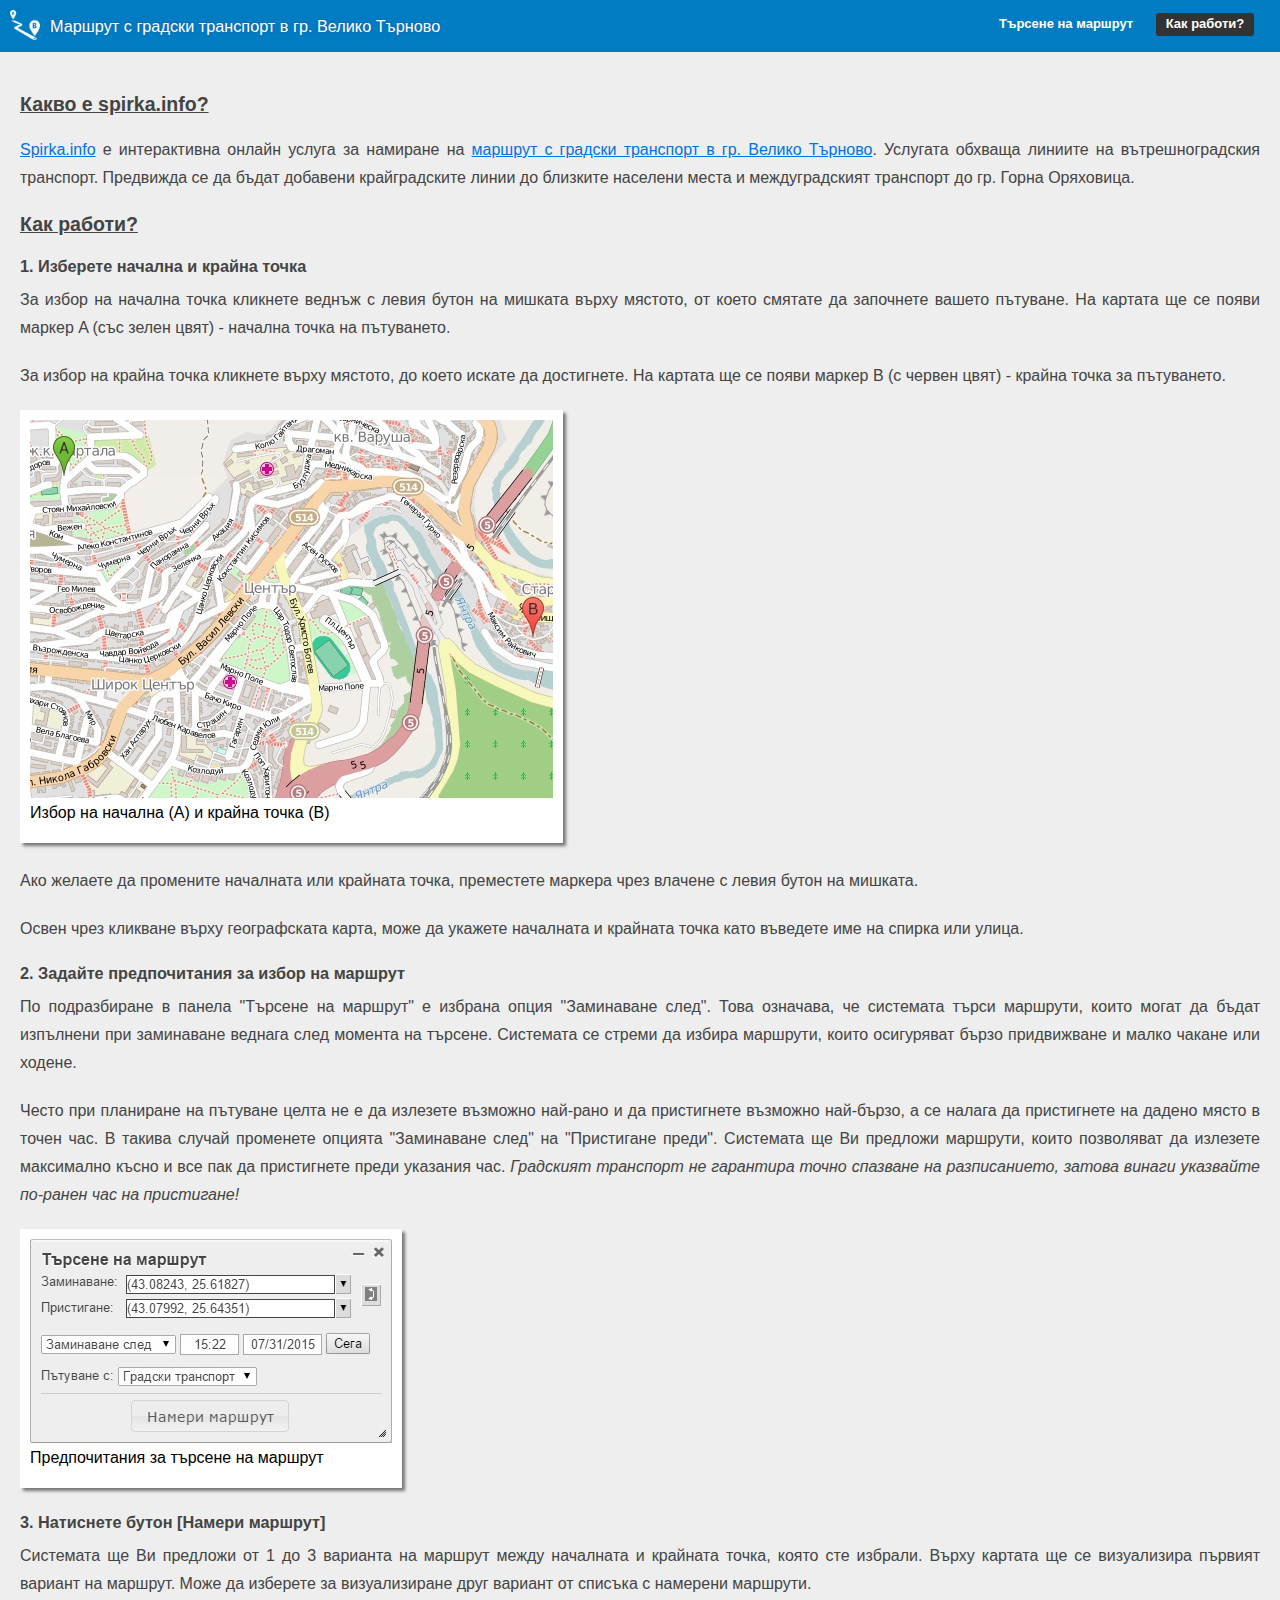
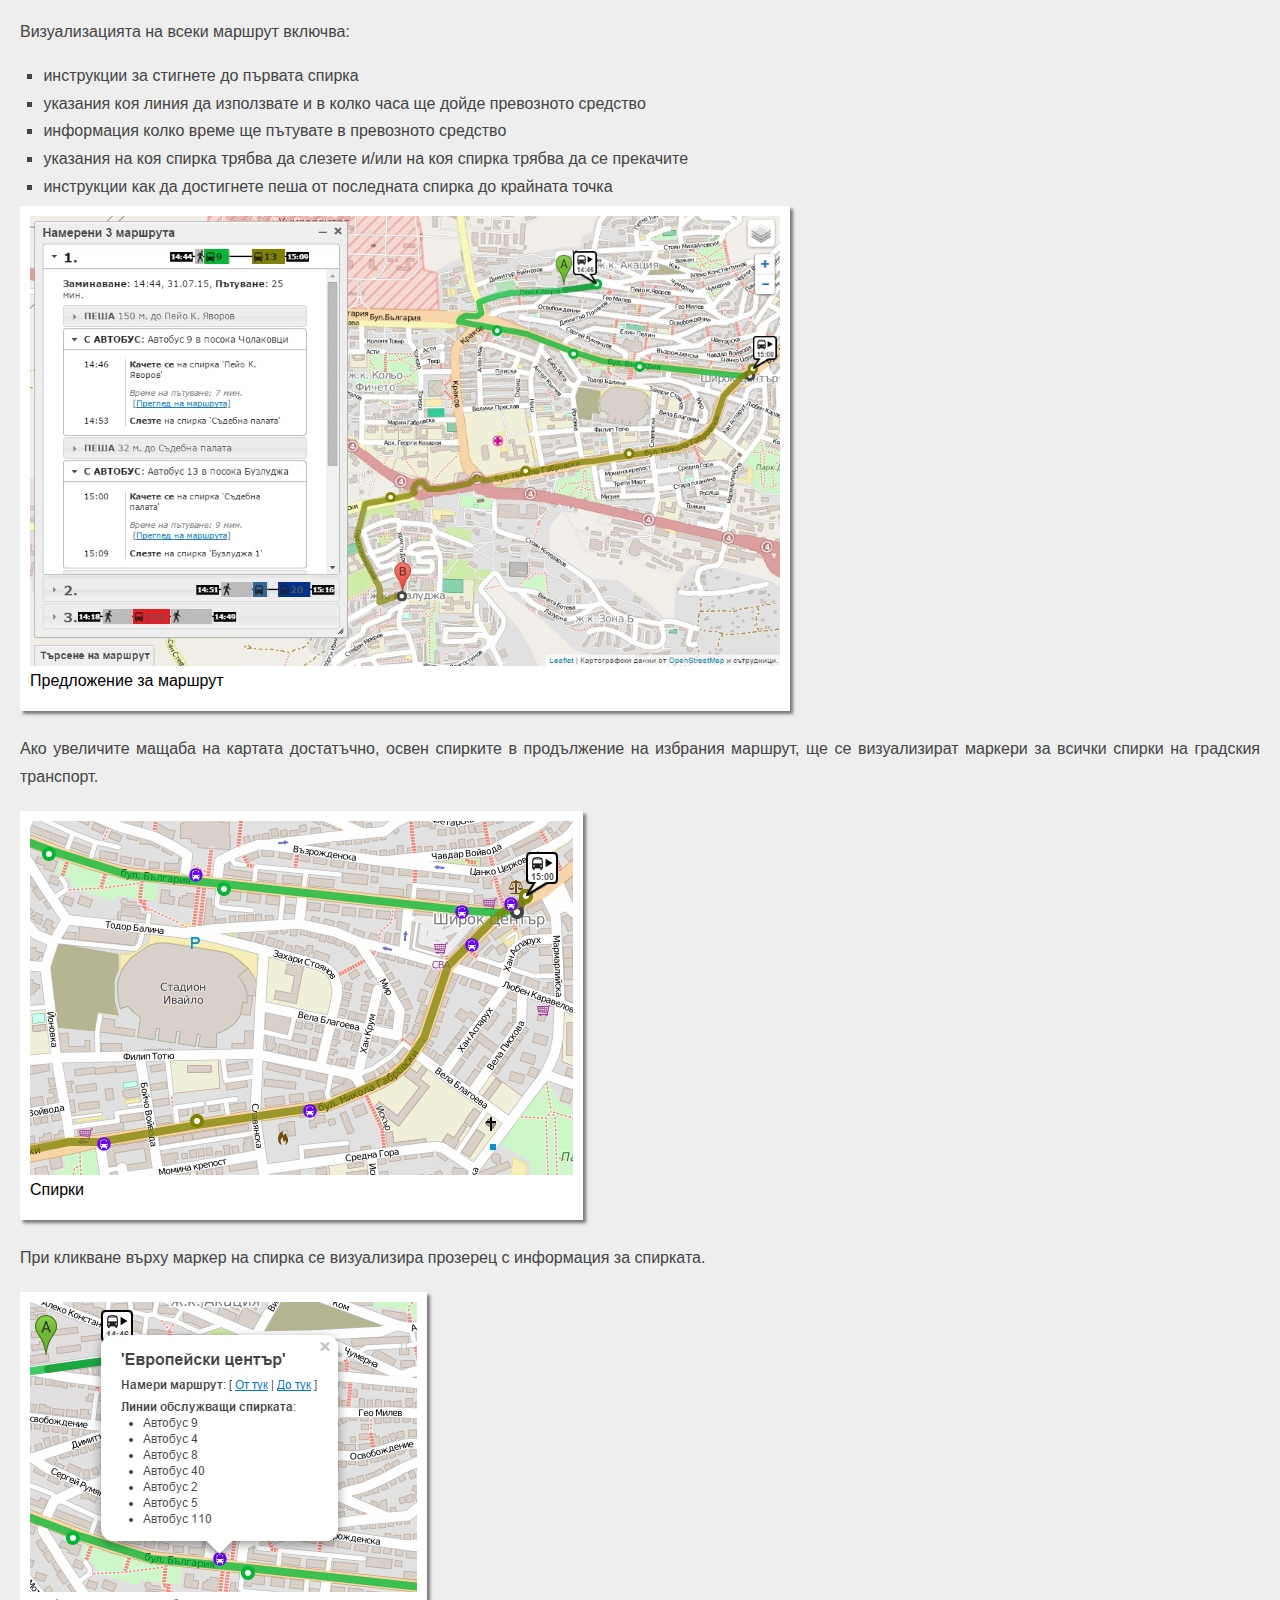
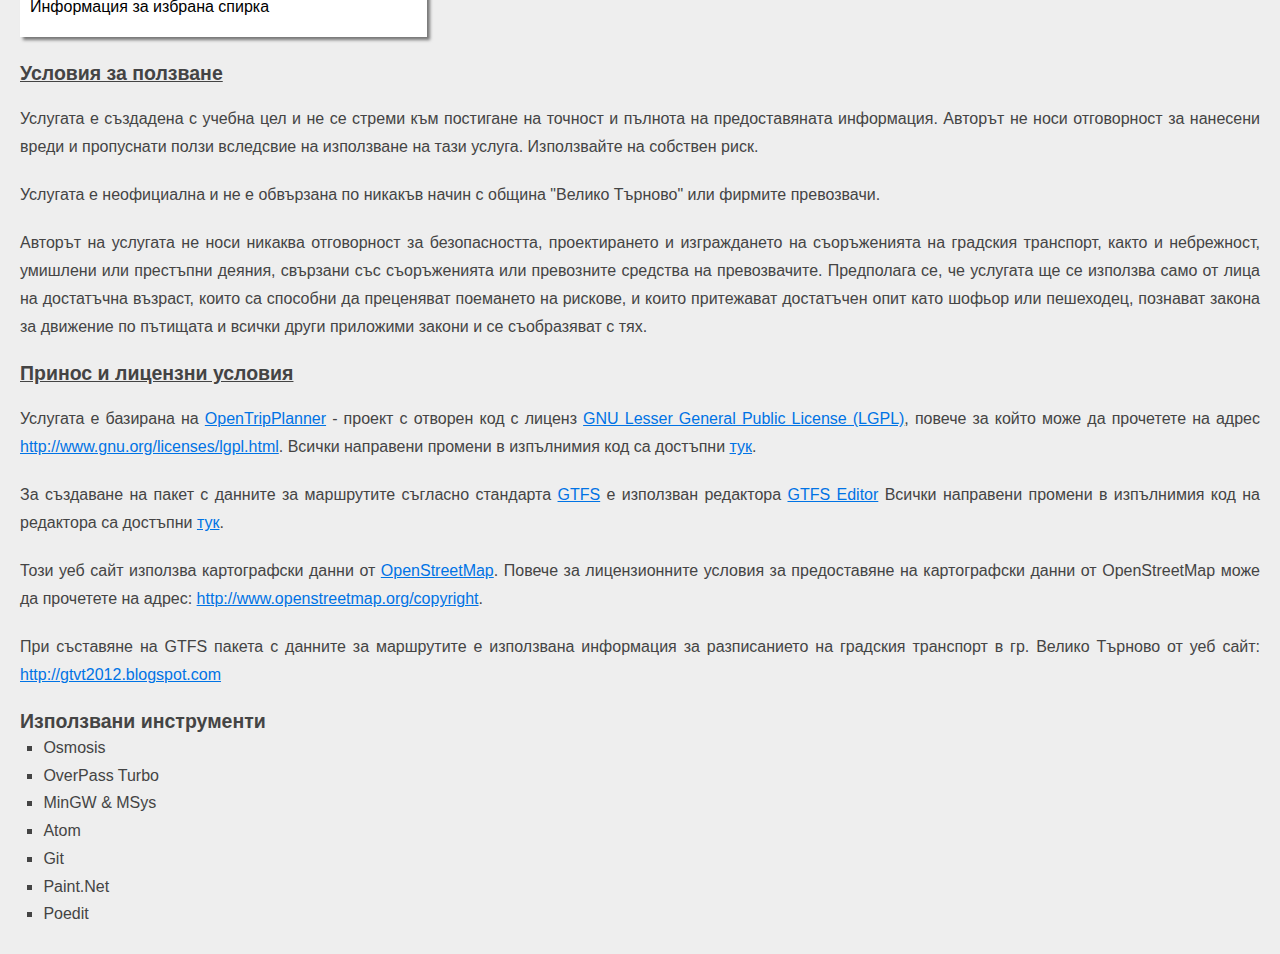
==== commit 54aadcfc: "Added custom values in config: default start/end point and depart time. Increased default zoom level" ====
--- a/src/client/about.html
+++ b/src/client/about.html
@@ -19,7 +19,7 @@
 	<div id="logo"><a href="/"><img src="images/otp_logo_darkbg_40px.png" style="height:100%"></a>
 	</div>
 	<div id="site-title"><a href="/">Маршрут с градски транспорт в гр. Велико Търново</a></div>
-	<nav id="main-menu" role="article"><ul><li id="otp-infoWidget-0"><a href="/">Търсене на маршрут</a></li><li id="otp-infoWidget-0"><a href="/about.html" style="    background-color: #333;">За проекта</a></li></ul></nav>
+	<nav id="main-menu" role="article"><ul><li id="otp-infoWidget-0"><a href="/">Търсене на маршрут</a></li><li id="otp-infoWidget-0"><a href="/about.html" class="selected">Как работи?</a></li></ul></nav>
 	</header>
 	<div class="about">
 		<h2><span>Какво е spirka.info?</span></h2>
--- a/src/client/style.css
+++ b/src/client/style.css
@@ -1137,6 +1137,10 @@
 @media only screen and (min-width: 1024px) { body:after { content: "1024 to 1299px"; background-color: hsla(360,60%,40%,0.7); } }
 @media only screen and (min-width: 1300px) { body:after { content: "1300 and up"; background-color: hsla(60,60%,40%,0.7); } }*/
 
+nav a.selected {
+  background-color: #333;
+}
+
 div.about {
   background-color: #eee;
   font-family: "Source Sans Pro", "Helvetica Neue", Helvetica, Arial, sans-serif;
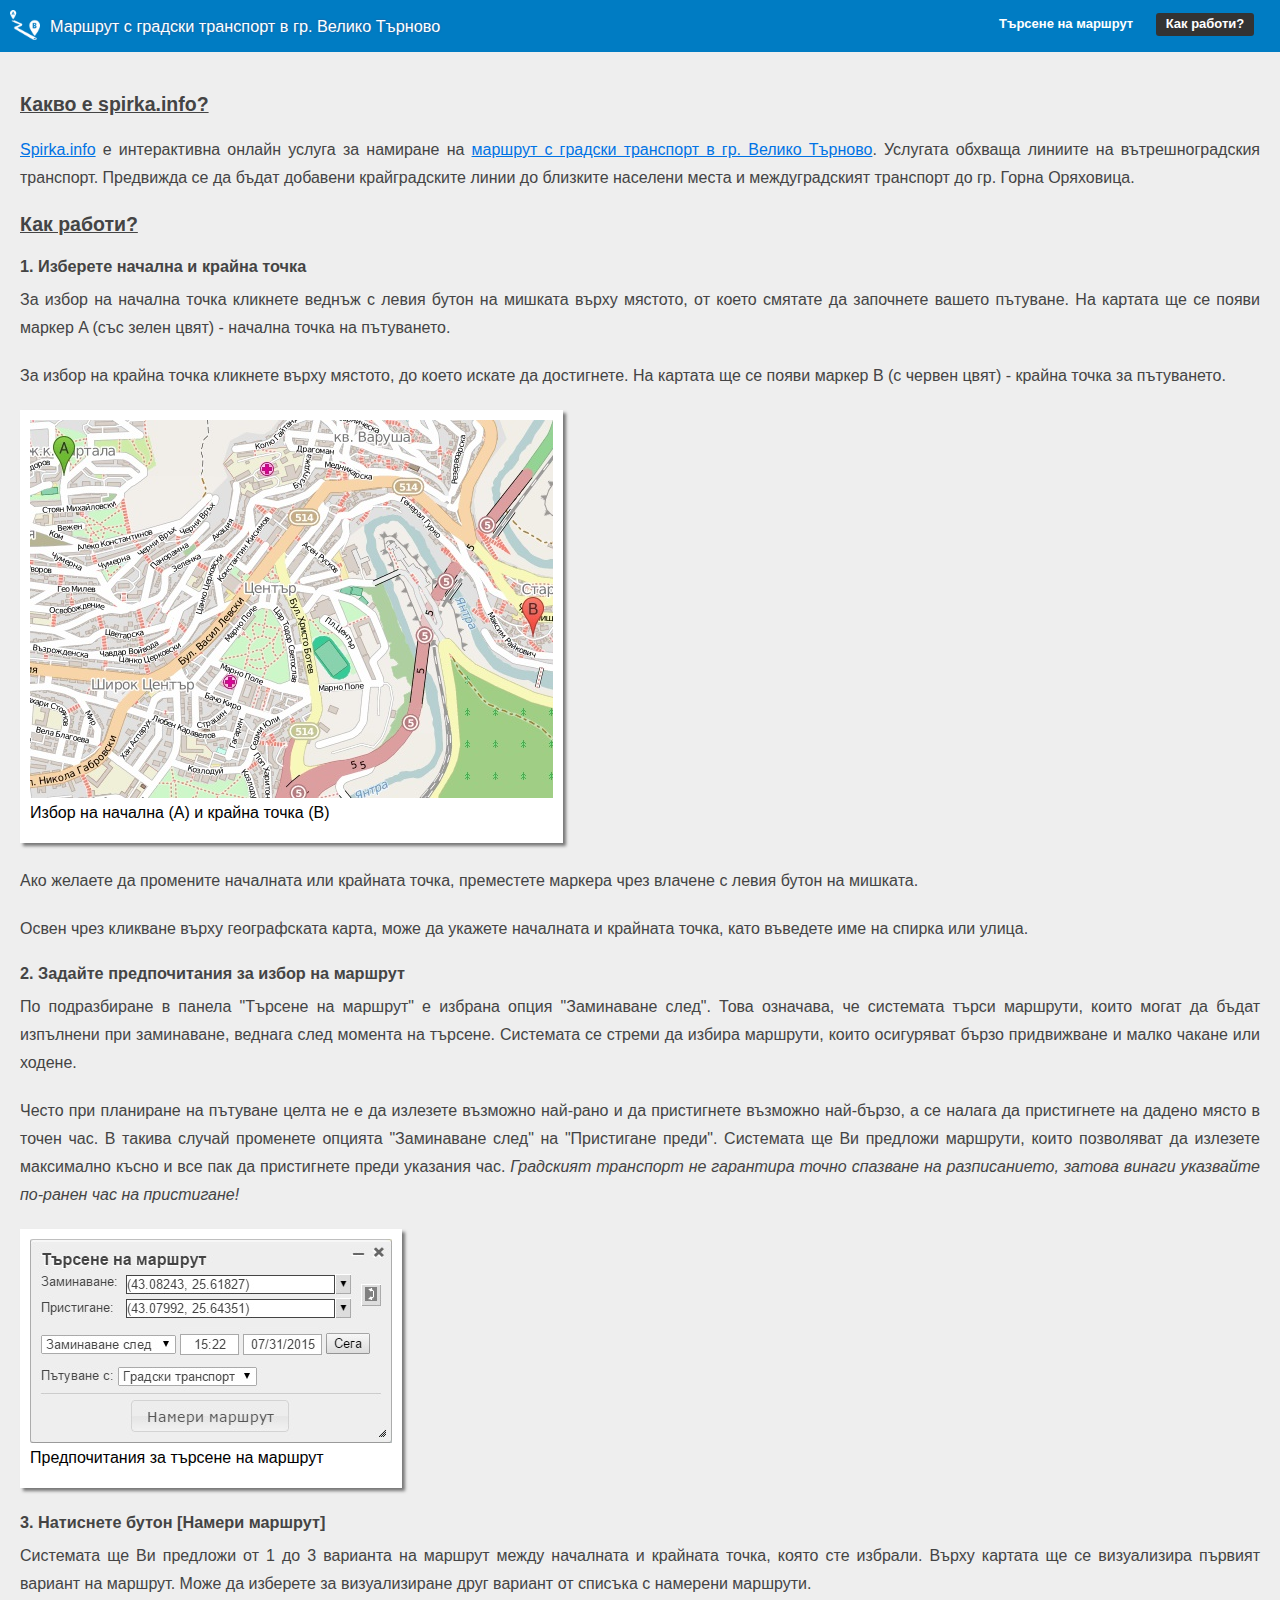
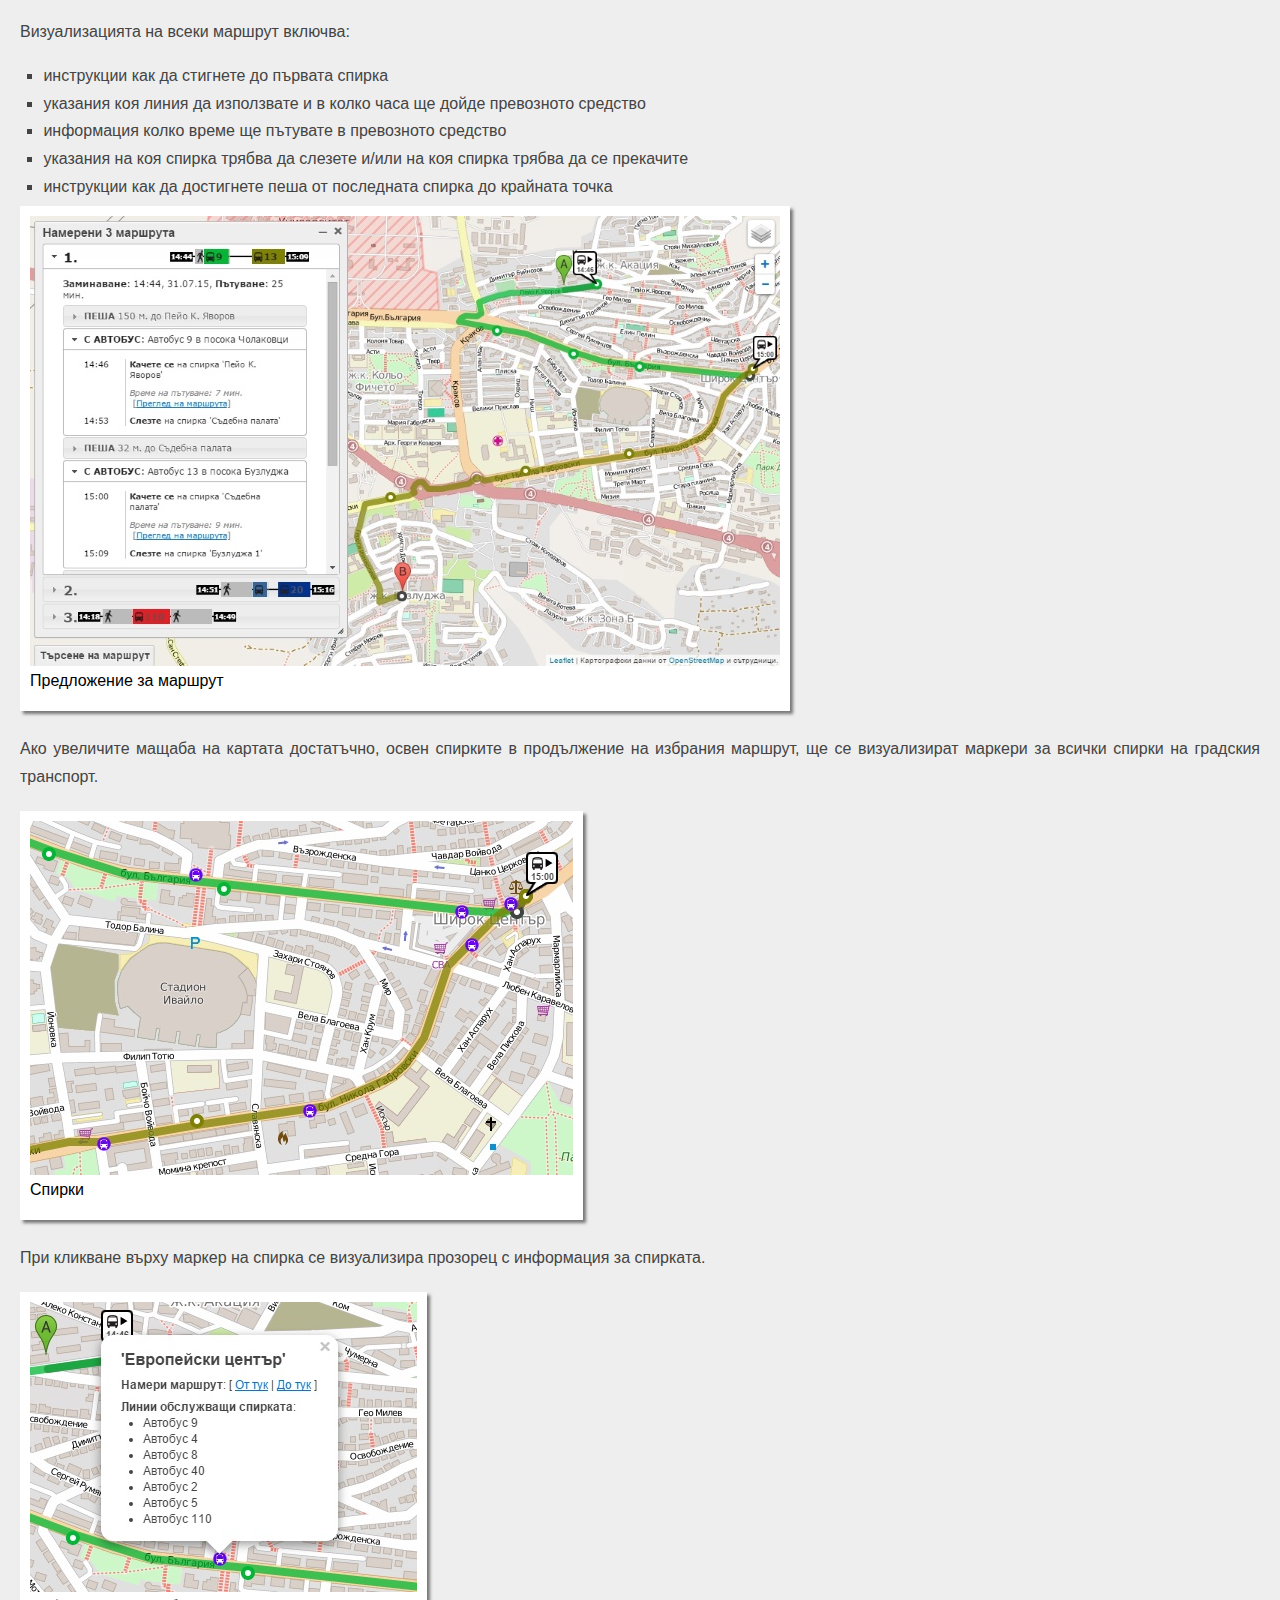
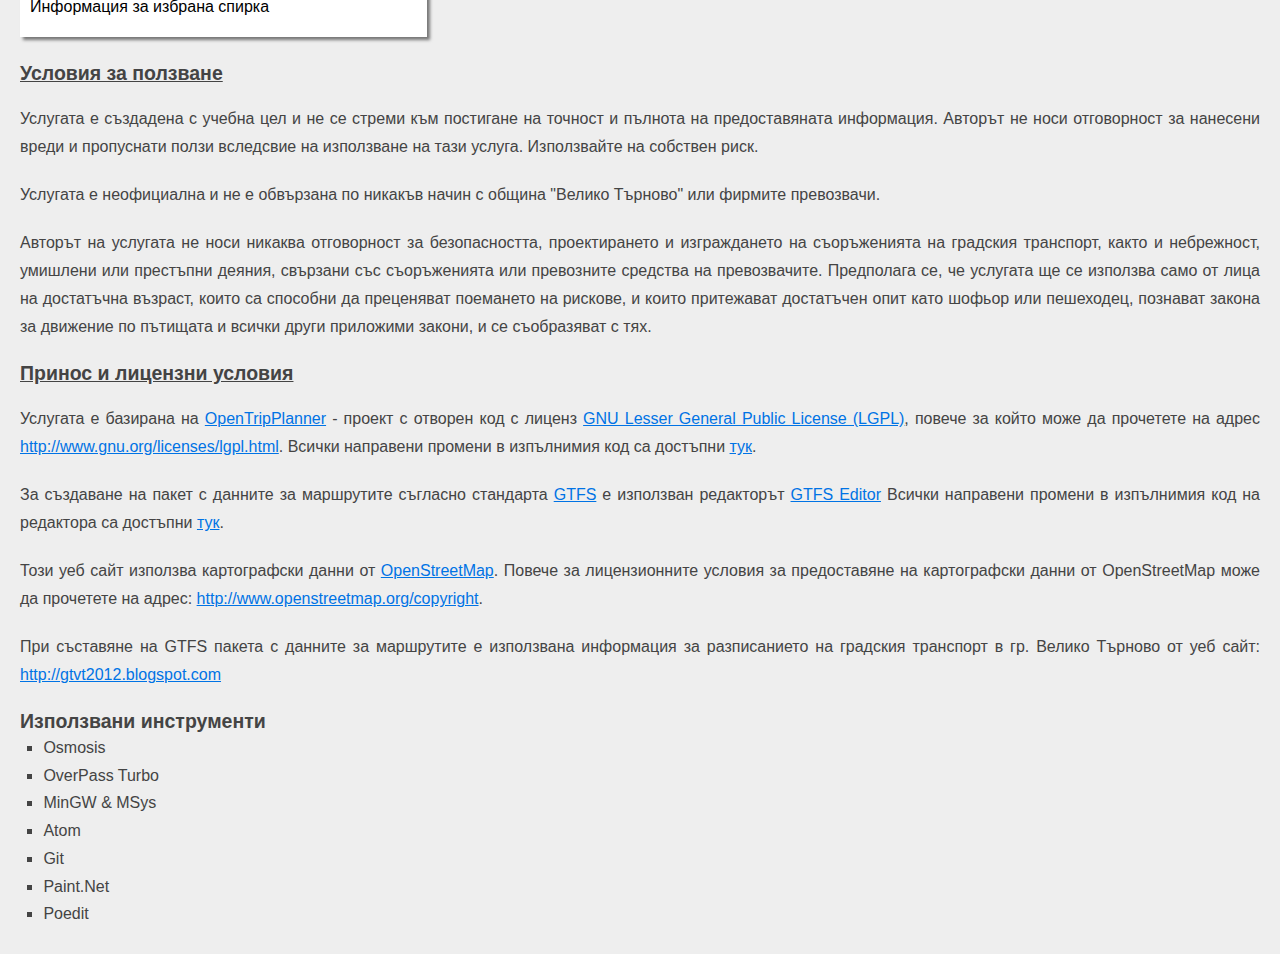
==== commit 2deddad7: "Update site description" ====
--- a/src/client/about.html
+++ b/src/client/about.html
@@ -40,10 +40,10 @@
 
 		<p>Ако желаете да промените началната или крайната точка, преместете маркера чрез влачене с левия бутон на мишката.</p>
 
-		<p>Освен чрез кликване върху географската карта, може да укажете началната и крайната точка като въведете име на спирка или улица.</p>
+		<p>Освен чрез кликване върху географската карта, може да укажете началната и крайната точка, като въведете име на спирка или улица.</p>
 
 		<h5 class="step"><span class="number">2.</span> Задайте предпочитания за избор на маршрут</h5>
-		<p>По подразбиране в панела "Търсене на маршрут" е избрана опция "Заминаване след". Това означава, че системата търси маршрути, които могат да бъдат изпълнени при заминаване веднага след момента на търсене. Системата се стреми да избира маршрути, които осигуряват бързо придвижване и малко чакане или ходене.</p>
+		<p>По подразбиране в панела "Търсене на маршрут" е избрана опция "Заминаване след". Това означава, че системата търси маршрути, които могат да бъдат изпълнени при заминаване, веднага след момента на търсене. Системата се стреми да избира маршрути, които осигуряват бързо придвижване и малко чакане или ходене.</p>
 		<p>Често при планиране на пътуване целта не е да излезете възможно най-рано и да пристигнете възможно най-бързо, а се налага да пристигнете на дадено място в точен час. В такива случай променете опцията "Заминаване след" на "Пристигане преди". Системата ще Ви предложи маршрути, които позволяват да излезете максимално късно и все пак да пристигнете преди указания час. <i>Градският транспорт не гарантира точно спазване на разписанието, затова винаги указвайте по-ранен час на пристигане!</i></p>
 
 		<div class="polaroid">
@@ -56,7 +56,7 @@
 
 		<p>Визуализацията на всеки маршрут включва:</p>
 		<ul>
-			<li>инструкции за стигнете до първата спирка</li>
+			<li>инструкции как да стигнете до първата спирка</li>
 			<li>указания коя линия да използвате и в колко часа ще дойде превозното средство</li>
 			<li>информация колко време ще пътувате в превозното средство</li>
 			<li>указания на коя спирка трябва да слезете и/или на коя спирка трябва да се прекачите</li>
@@ -75,7 +75,7 @@
 		  <img src="images/help/stops.jpg">
 		</div>
 
-		<p>При кликване върху маркер на спирка се визуализира прозерец с информация за спирката.</p>
+		<p>При кликване върху маркер на спирка се визуализира прозорец с информация за спирката.</p>
 
 		<div class="polaroid">
 		  <p>Информация за избрана спирка</p>
@@ -88,13 +88,13 @@
 
 		<p>Услугата е неофициална и не е обвързана по никакъв начин с община &quot;Велико Търново&quot; или фирмите превозвачи.</p>
 
-		<p>Авторът на услугата не носи никаква отговорност за безопасността, проектирането и изграждането на съоръженията на градския транспорт, както и небрежност, умишлени или престъпни деяния, свързани със съоръженията или превозните средства на превозвачите. Предполага се, че услугата ще се използва само от лица на достатъчна възраст, които са способни да преценяват поемането на рискове, и които притежават достатъчен опит като шофьор или пешеходец, познават закона за движение по пътищата и всички други приложими закони и се съобразяват с тях.</p>
+		<p>Авторът на услугата не носи никаква отговорност за безопасността, проектирането и изграждането на съоръженията на градския транспорт, както и небрежност, умишлени или престъпни деяния, свързани със съоръженията или превозните средства на превозвачите. Предполага се, че услугата ще се използва само от лица на достатъчна възраст, които са способни да преценяват поемането на рискове, и които притежават достатъчен опит като шофьор или пешеходец, познават закона за движение по пътищата и всички други приложими закони, и се съобразяват с тях.</p>
 
 		<h2><span>Принос и лицензни условия</span></h2>
 
 		<p>Услугата е базирана на <a href="https://github.com/opentripplanner/OpenTripPlanner">OpenTripPlanner</a> - проект с отворен код с лиценз <a href="http://www.gnu.org/licenses/lgpl.html">GNU Lesser General Public License (LGPL)</a>, повече за който може да прочетете на адрес <a href="http://www.gnu.org/licenses/lgpl.html">http://www.gnu.org/licenses/lgpl.html</a>. Всички направени промени в изпълнимия код са достъпни <a href="https://github.com/quasoft/OpenTripPlanner">тук</a>.</p>
 
-		<p>За създаване на пакет с данните за маршрутите съгласно стандарта <a href="https://developers.google.com/transit/gtfs/">GTFS</a> е използван редактора <a href="https://github.com/conveyal/gtfs-editor">GTFS Editor</a> Всички направени промени в изпълнимия код на редактора са достъпни <a href="https://github.com/quasoft/gtfs-editor">тук</a>.</p>
+		<p>За създаване на пакет с данните за маршрутите съгласно стандарта <a href="https://developers.google.com/transit/gtfs/">GTFS</a> е използван редакторът <a href="https://github.com/conveyal/gtfs-editor">GTFS Editor</a> Всички направени промени в изпълнимия код на редактора са достъпни <a href="https://github.com/quasoft/gtfs-editor">тук</a>.</p>
 
 		<p>Този уеб сайт използва картографски данни от <a href="http://www.openstreetmap.org">OpenStreetMap</a>. Повече за лицензионните условия за предоставяне на картографски данни от OpenStreetMap може да прочетете на адрес: <a href="http://www.openstreetmap.org/copyright">http://www.openstreetmap.org/copyright</a>.</p>
 
